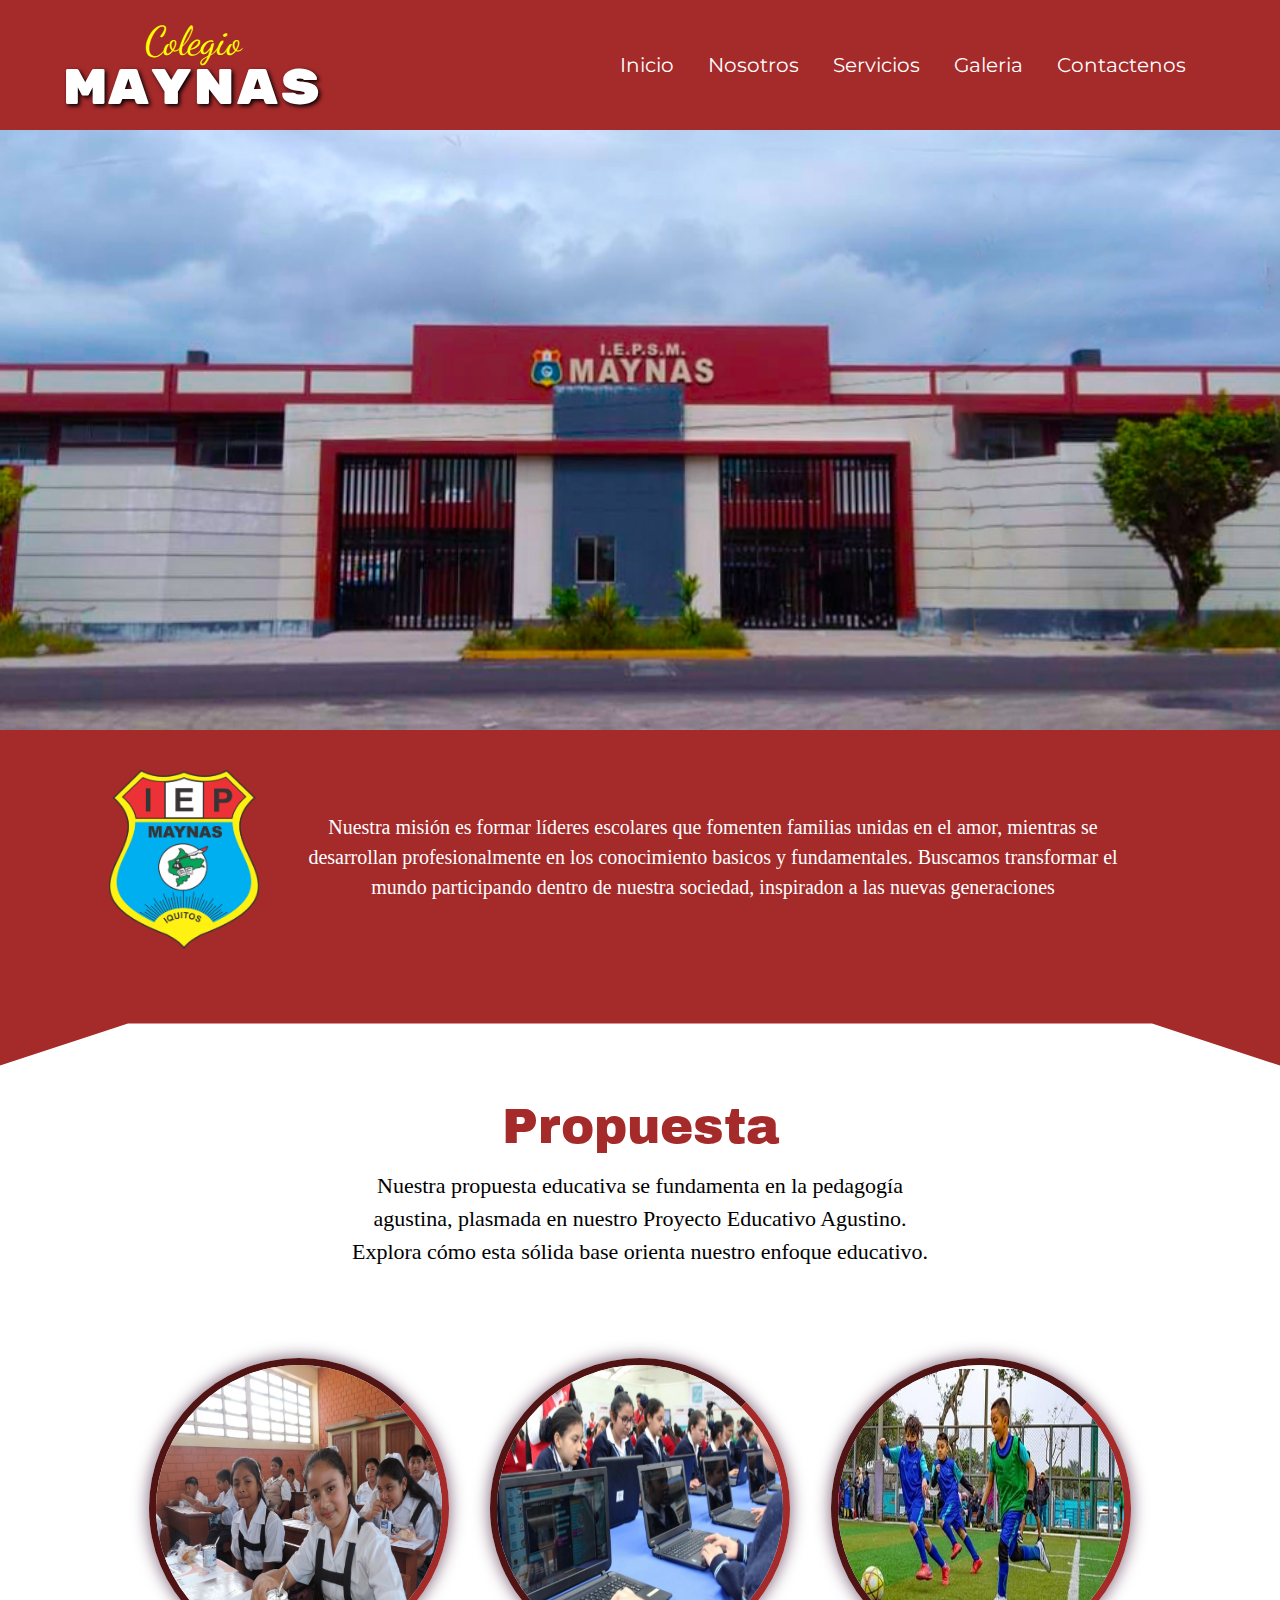
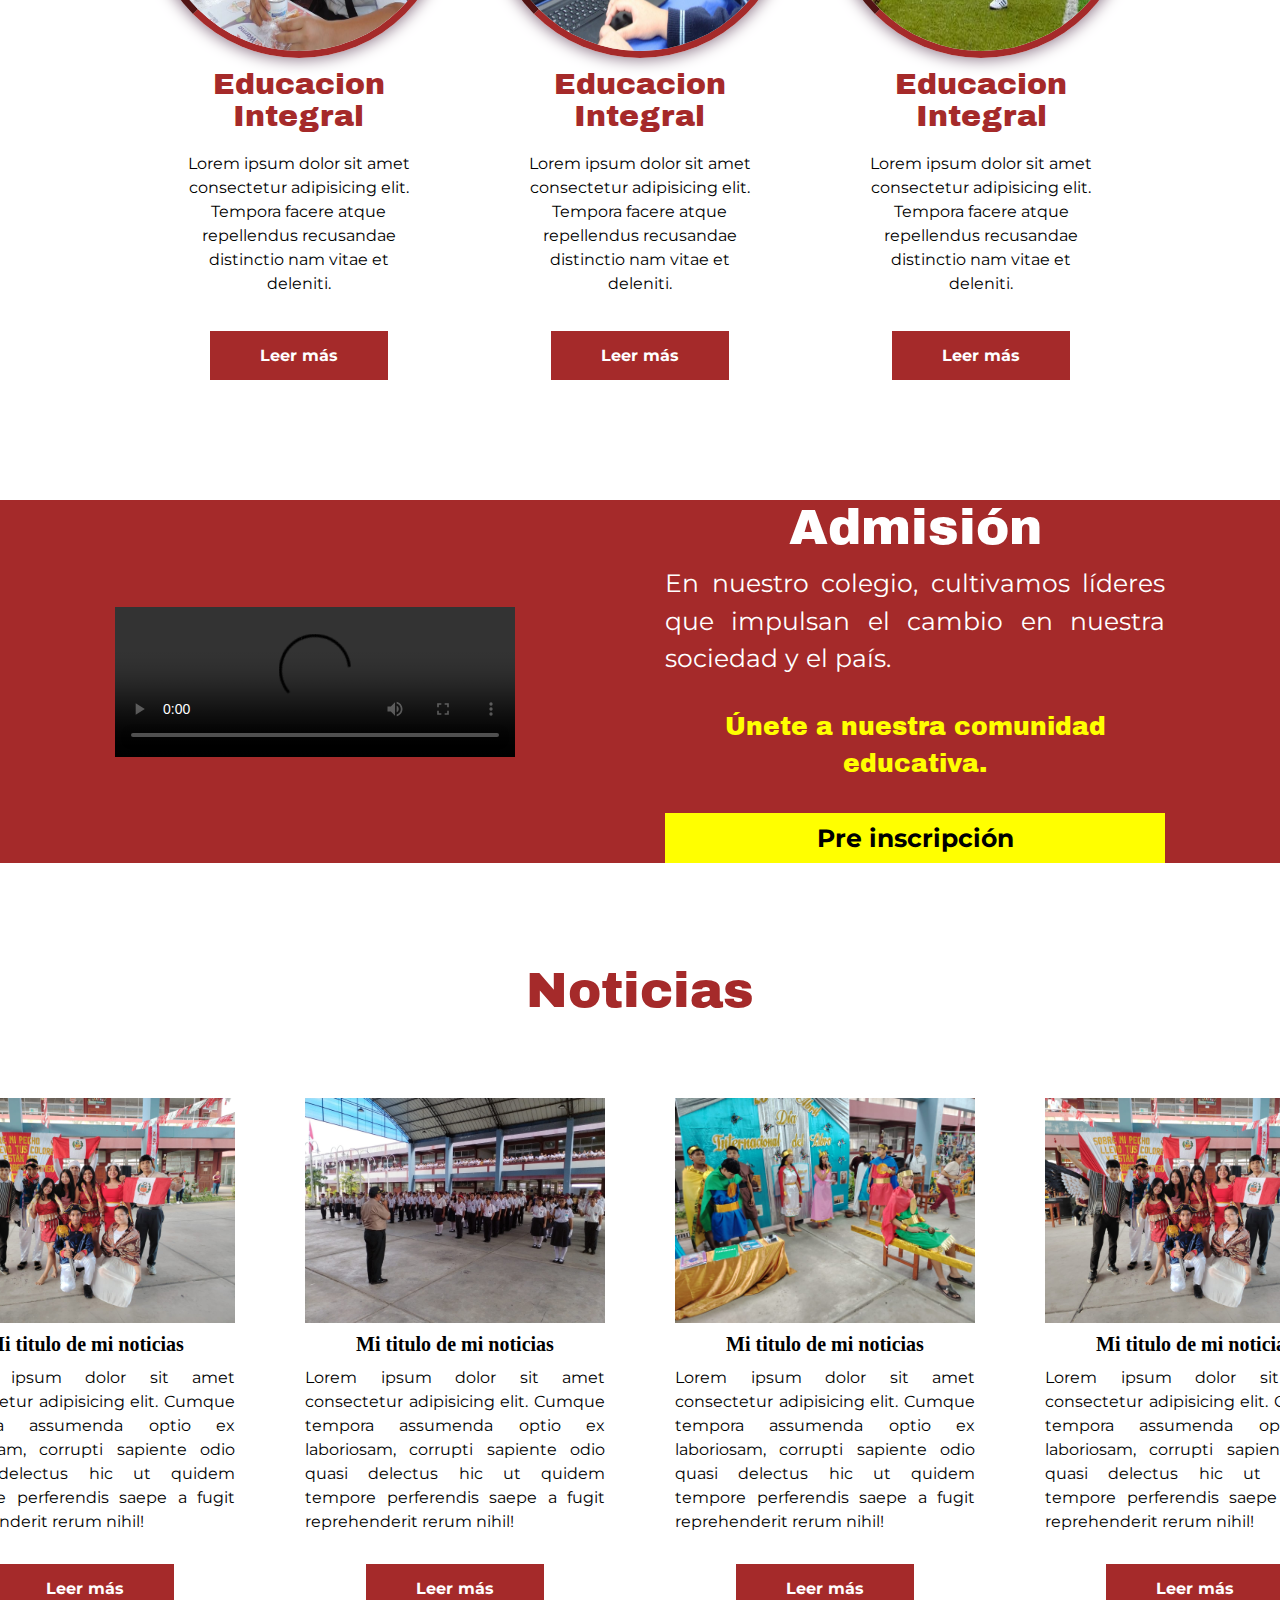
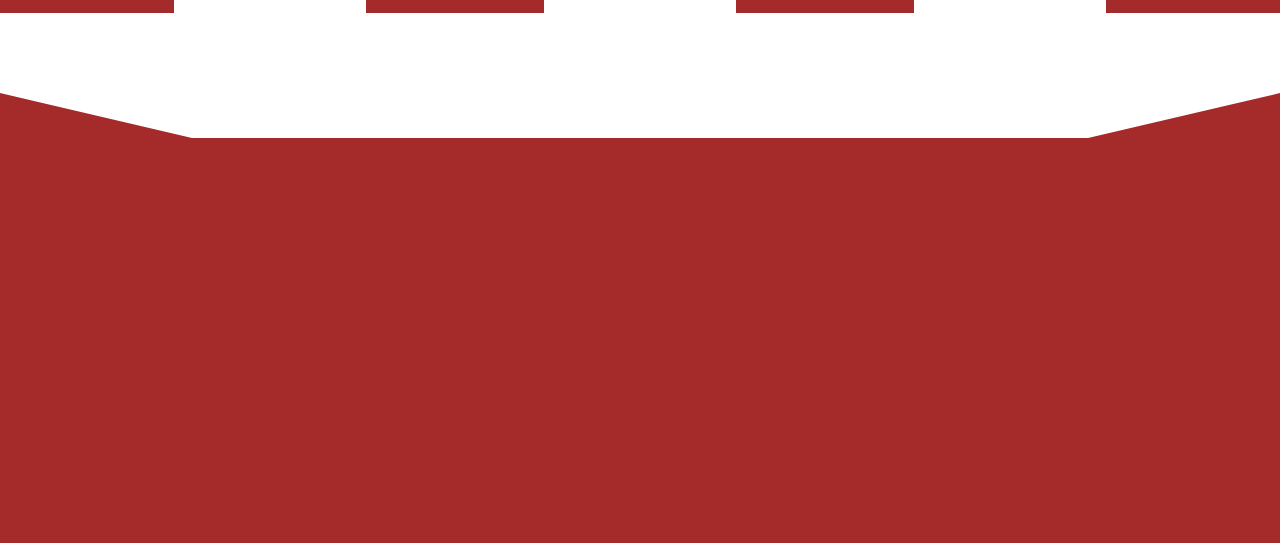
==== index.html @ 6755691e "Add files via upload" ====
<!DOCTYPE html>
<html lang="es">
<head>
    <meta charset="UTF-8">
    <meta name="viewport" content="width=device-width, initial-scale=1.0">

    <link rel="preconnect" href="https://fonts.googleapis.com">
    <link rel="preconnect" href="https://fonts.gstatic.com" crossorigin>
    <link href="https://fonts.googleapis.com/css2?family=Bungee+Tint&family=Dancing+Script:wght@400..700&family=Karla:ital,wght@0,200..800;1,200..800&family=Rubik+Mono+One&display=swap" rel="stylesheet">


    <link rel="preconnect" href="https://fonts.googleapis.com">
    <link rel="preconnect" href="https://fonts.gstatic.com" crossorigin>
    <link href="https://fonts.googleapis.com/css2?family=Archivo+Black&family=Bungee&family=Montserrat:ital,wght@0,100..900;1,100..900&display=swap" rel="stylesheet">

    <link rel="stylesheet" href="css/estilo.css">
    <title>IE MAYNAS</title>
</head>
<body>
    <header class="hero">
      
        <nav class="nav">
            <div class="nav_container container">
                <div class="logo">
                    <h2 class="colegio">Colegio</h2>
                    <h3 class="maynas">MAYNAS</h3>
                </div>
                <div class="nav_link">
                    <a href="#" class="nav_link_menu">Inicio</a>
                    <a href="#" class="nav_link_menu">Nosotros</a>
                    <a href="#" class="nav_link_menu">Servicios</a>
                    <a href="#" class="nav_link_menu">Galeria</a>
                    <a href="#" class="nav_link_menu">Contactenos</a>
                </div>
                <figure class="nav_hamburger">
                    <img src="imagen/icon-hamburger.svg" class="nav_icon">
                </figure>
            </div>
        </nav>

        <div class="banner">
            <div class="banner_img"></div>
        </div>
      
        <div class="somos">
            <img src="imagen/INSIGNEA.png" width="50px" class="somos_insignea">
            <p class="somos_parrafo">Nuestra misión es formar líderes escolares que fomenten familias unidas en el amor, mientras se desarrollan profesionalmente en los conocimiento basicos y fundamentales. Buscamos transformar el mundo participando dentro de nuestra sociedad, inspiradon a las nuevas generaciones</p>
        </div>
        
    </header>


    <main class="main">
        <section class="propuesta">

              <h1 class="propuesta_titulo">Propuesta</h1> 
              <p class="propuesta_parrafo">Nuestra propuesta educativa se fundamenta en la pedagogía agustina, plasmada en nuestro Proyecto Educativo Agustino. Explora cómo esta sólida base orienta nuestro enfoque educativo.</p>
            
        </section>

        <section class="propuestas_lista">
            <div class="n_propuesta">
                <img src="imagen/foto02.jpg" alt="" class="n_propuesta_img">
                <h2 class="n_propuesta_titulo">Educacion Integral</h2>
                <p class="n_propuesta_parrafo">Lorem ipsum dolor sit amet consectetur adipisicing elit. Tempora facere atque repellendus recusandae distinctio nam vitae et deleniti.</p>
                <a href="#" class="n_propuesta_link">Leer más</a>
            </div>

            <div class="n_propuesta">
                <img src="imagen/foto03.jpg" alt="" class="n_propuesta_img">
                <h3 class="n_propuesta_titulo">Educacion Integral</h3>
                <p class="n_propuesta_parrafo">Lorem ipsum dolor sit amet consectetur adipisicing elit. Tempora facere atque repellendus recusandae distinctio nam vitae et deleniti.</p>
                <a href="#" class="n_propuesta_link">Leer más</a>
            </div>

            <div class="n_propuesta">
                <img src="imagen/foto04.jpg" alt="" class="n_propuesta_img">
                <h3 class="n_propuesta_titulo">Educacion Integral</h3>
                <p class="n_propuesta_parrafo">Lorem ipsum dolor sit amet consectetur adipisicing elit. Tempora facere atque repellendus recusandae distinctio nam vitae et deleniti.</p>
                <a href="#" class="n_propuesta_link">Leer más</a>
            </div>
        </section>
<!----------------------- apartado ADMISION ------------------------>

        <section class="admision">
            <video src="video/MATRICULA2025.mp4" width="375x" autoplay loop controls class="video_anuncio"></video>

            <div class="cont_anuncio">
                <h1 class="anuncio_titulo">Admisión</h1>
                <p class="anuncio_parrafo">
                    En nuestro colegio, cultivamos líderes que impulsan el cambio en nuestra sociedad y el país.
                </p>
                <p class="lema_anuncio">Únete a nuestra comunidad educativa.</p>
                <a href="#" class="anuncio_link">Pre inscripción</a>
                
            </div>
        </section>




<!----------------------- apartado noticias ------------------------>
<h1 class="noticia_maynas">Noticias</h1>
        <section class="cont_noticias">
            
            <div class="noticias">
                
                <img src="admin/noticias/FOTO1.jpg" width="300px"  alt="" class="noticia_img">
                <div class="noticia_titulo">Mi titulo de mi noticias</div>
                <p class="noticia_parrafo">
                    Lorem ipsum dolor sit amet consectetur adipisicing elit. Cumque tempora assumenda optio ex laboriosam, corrupti sapiente odio quasi delectus hic ut quidem tempore perferendis saepe a fugit reprehenderit rerum nihil!
                </p>
                <a href="#" class="noticia_link">Leer más</a>
            </div>
        
            <div class="noticias">
                
                <img src="admin/noticias/FOTO2.jpg" width="300px"  alt="" class="noticia_img">
                <div class="noticia_titulo">Mi titulo de mi noticias</div>
                <p class="noticia_parrafo">
                    Lorem ipsum dolor sit amet consectetur adipisicing elit. Cumque tempora assumenda optio ex laboriosam, corrupti sapiente odio quasi delectus hic ut quidem tempore perferendis saepe a fugit reprehenderit rerum nihil!
                </p>
                <a href="#" class="noticia_link">Leer más</a>
            </div>
          
            <div class="noticias">
                
                <img src="admin/noticias/FOTO5.jpg" width="300px"  alt="" class="noticia_img">
                <div class="noticia_titulo">Mi titulo de mi noticias</div>
                <p class="noticia_parrafo">
                    Lorem ipsum dolor sit amet consectetur adipisicing elit. Cumque tempora assumenda optio ex laboriosam, corrupti sapiente odio quasi delectus hic ut quidem tempore perferendis saepe a fugit reprehenderit rerum nihil!
                </p>
                <a href="#" class="noticia_link">Leer más</a>
            </div>
            
            <div class="noticias">
                
                <img src="admin/noticias/FOTO1.jpg" width="300px"  alt="" class="noticia_img">
                <div class="noticia_titulo">Mi titulo de mi noticias</div>
                <p class="noticia_parrafo">
                    Lorem ipsum dolor sit amet consectetur adipisicing elit. Cumque tempora assumenda optio ex laboriosam, corrupti sapiente odio quasi delectus hic ut quidem tempore perferendis saepe a fugit reprehenderit rerum nihil!
                </p>
                <a href="#" class="noticia_link">Leer más</a>
            </div>
            
            
           
        </section>
    </main>
    





    <footer class="footer">

    </footer>
    
</body>
</html>
---- css/estilo.css ----
:root{
    --padding-container:80px 0;
}

*{
    margin:0;
    box-sizing: border-box;
}

p{
    font-family: "Montserrat", serif;
    font-optical-sizing: auto;
    line-height: 1.5em;
    /*font-weight:;
    font-style: normal;*/
}

h1 ,h2 ,h3{
    font-family: "Archivo Black", serif;
    font-weight: 400;
    font-style: normal;
}

a{
    font-family: "Montserrat", serif;
    font-optical-sizing: auto;;
}

 .hero{
    
    --padding-container:0;
 }

 .nav{
    background-color: brown;
    background-image: url(../imagen/fondoLineasmovil.svg);
 }

.container{
    max-width: 1200px;
    width: 90%;
    overflow: hidden;

    margin:0 auto;
    padding:--var(--padding-container);
}

.nav_container{
    height: 80px;
    display: flex;
    
    justify-content:space-between;
    align-items:center;
}

.nav_link{
    display: none;
}

.nav_icon{
    display:block;
}

.maynas{
        font-family: "Rubik Mono One", serif;
        font-weight: 400;
        font-style: normal;
        color:#ffff;
        font-size: 30px;

        padding-top: 10px;
        filter:drop-shadow(2px 2px 2px black)
}
    
.logo{

    display: flex;
    flex-direction:column;
    line-height:1.7em;

    justify-content: center;
    align-items: center;
}

.colegio {
    font-family: "Dancing Script", serif;
    font-optical-sizing: auto;
    font-weight: 400;
    font-style: normal;
    font-size:35px;
    color:yellow;
  }
  

.banner_img{
    /*background-color: brown;*/
    height: 600px;
    background-image: url(../imagen/IEMAYNAS.jpg);
    background-size: cover;
    background-position: center;
}



.somos{

    clip-path: polygon(20% 0%,80% 0%,100% 0%,100% 80%,90% 70%,10% 70%,0% 80%,0% 0%);
    background-image: url(../imagen/fondoLineasmovil.svg);
    padding-top: 40px;
    margin-bottom:-150px;
    display: flex;
    flex-direction: column;
    gap:1em;

    justify-content: center;
    align-items: center;
    background-color: brown;
    
    width: 100%;

    line-height: 1.5em;
    padding-bottom: 200px;
}



.somos_insignea{
    width:100px;
}

.somos_parrafo{
    font-size: 18px;
    color: #ffff;
    text-align:center;
    padding:0px 30px 40px 30px;
    font-family: verdana;
    margin-bottom: 0;
    
}

/**********************PROPUESTA***************************/

.propuesta{
    
    display: flex;
    flex-direction: column;
    gap:15px;
    justify-content: center;
    align-items: center;

}

.propuesta_titulo{
    text-align: center;
    font-size: 35px;
    color: brown;
}

.propuesta_parrafo{
    font-size: 18px;
    color: black;
    text-align:center;
    padding:0px 30px 40px 30px;
    font-family: verdana;

}
 /*********************CONTENIDO PROPUESTA*************************/

 .n_propuesta{
    display: flex;
    flex-direction: column;
    gap: 5px;
    justify-content: center;
    align-items: center;
    padding-bottom: 70px;
 }
 .n_propuesta_img{

    border-radius: 50%;
    width: 300px;
    height: 300px;
    border: 7px inset brown;
    box-shadow: 0px 0px 15px 2px #917B8D;
    border-style: inset;
 }

 .n_propuesta_titulo{

    
    font-size: 30px;
    color: brown;
    padding: 5px 50px 5px 50px;
    text-align:center;
 }

 .n_propuesta_parrafo{
   
    font-size: 16px;
    color:black;
    padding: 10px 50px 30px 50px;
    text-align:center;
 }

 .n_propuesta_link{

    padding: 15px 50px 15px 50px;
    background: brown;
   
    font-weight: bold;
    color: #ffff;
    font-size: 16px;
    text-align: center;
    text-decoration:none;

 }

 /*****************************ADMISION********************************/
 .admision{
    display: flex;
    flex-direction: column;
    gap: 10px;
    justify-content: center;
    align-items: center;
   

    background-color: brown;
    padding: 0px 0px 30px 0px;
 }

.video_anuncio{
    padding-bottom: 30px;
    
}

.cont_anuncio{
    text-align: justify;
    width: 300px;
    
}

 .anuncio_titulo{
    text-align: center;
    color: #ffff;
  
    font-size:30px;
    padding-bottom: 10px;
 }

 .anuncio_parrafo{
    color:#ffff;
    font-size: 18px;
    
 }

 .lema_anuncio{

    color: yellow;
    font-family:"Archivo Black", serif;
    padding: 30px 0px 30px 0px;
    text-align: center;

 }

 .anuncio_link{

    padding: 10px 30px 10px 30px;
    background:yellow;
   
    font-weight: bold;
    color:black;
    font-size: 16px;
    text-align: center;
    display: block;
    text-decoration:none;
    width: 300px;

 }
 /*****************************NOTICIAS********************************/
 .noticia_maynas{
    padding-top: 50px;
    text-align: center;
    color: brown;
    font-size:35px; 
}

 .cont_noticias{
    padding-top: 50px;
}
.noticias{
    display: flex;
    flex-direction: column;
    gap: 10px;
    justify-content:center;
    align-items: center;
    padding:0px 30px 80px 30px;
    text-align: justify;
   
}



.noticia_titulo{
    font-family:verdana;
    font-size: 20px;
    color: black;
    font-weight: bold;
}

.noticia_parrafo{
   
    font-size: 16px;
    color: black;
    width: 300px;
    
}

.noticia_link{
    margin-top: 20px;
    padding: 15px 50px 15px 50px;
   
    background: brown;
    
    font-weight: bold;
    color: #ffff;
    font-size: 16px;
    text-align: center;
    text-decoration:none;

 }
 /*********************************************************************/

 .footer{
    /*clip-path: polygon(20% 0%,80% 0%,100% 0%,100% 80%,86% 70%,16% 70%,0% 80%,0% 0%);
    clip-path: polygon(15% 20%,85% 20%,100% 0%,100% 100%,100% 100%,18% 100%,0% 100%,0% 0%);*/
    clip-path: polygon(15% 10%,85% 10%,100% 0%,100% 100%,100% 100%,100% 100%,0% 100%,0% 0%);

    background-image: url(../imagen/fondoLineasmovil.svg);

    background-color: brown;
    width: 100%;
    height:450px;
 }












 /*********************************** WEB RESPONSY ***********************************/

 @media(min-width:800px){

    .nav_container{
        height: 130px;
        
        
    }
    .maynas{
        font-size: 50px;
        padding-top: 20px;
    }

    .colegio {
        
        font-size:40px;
     
      }

        .logo{
            order:0;
        }
    
        .nav_link{
            display:inline-block;
            padding: 15px; 
            order:2;
        }
        

        .nav_hamburger{
            order:1;
        }

        .nav_link_menu{
            text-decoration: none;
            color:#ffff;
            font-size: 20px;
            padding: 10px 15px 10px 15px;     
        }
        
        .nav_icon{
            display:none;  
        }
    
    /****************** SOMOS ************************/
    .somos{

       

        display: flex;
        flex-direction:row;
        gap:1em;

        padding-top: 40px;
        margin-bottom:-150px;

        justify-content: center;
        align-items: center;
        background-color: brown;
        
        width: 100%;
    
        line-height: 1.5em;
        padding-bottom: 200px;
    }

    
    .somos_insignea{
        width:150px;
    }

    .somos_parrafo{
        width:70%;
        font-size: 20px;
        color: #ffff;
        text-align:center;
        padding:35px 50px 40px 30px;
       
        margin-bottom: 0;
        
    }
    /*********************************************************/

    /**********************PROPUESTA***************************/

    /*.propuesta{    
        display: flex;
        flex-direction: column;
        gap:15px;
        justify-content: center;
        align-items: center;
    }*/

    .propuesta_titulo{
        margin-top: 100px;
        /*text-align: center;*/
        font-size: 50px;
        /*color: brown;*/
    }

    .propuesta_parrafo{
        width: 50%;
        font-size: 22px;
        /*color: black;
        text-align:center;
        padding:0px 30px 40px 30px;*/
    }

    /*********************CONTENIDO PROPUESTA*************************/
    .propuestas_lista{
        padding-top: 50px;
        margin: auto;
        width: 80%;
        display: flex;
        flex-direction: row;
        justify-content: center;
        align-items: center;
    }
    
    /*****************************ADMISION********************************/
    .admision{
        flex-direction:row;
        gap: 150px;
        padding:0px;
        margin: 0;
       margin-top: 50px;
    }

    .video_anuncio{
        padding-bottom:0px;
        width:400px;  
    }

    .cont_anuncio{
        width: 500px; 
    }

    .anuncio_titulo{
        font-size:50px; 
    }

    .anuncio_parrafo{
        font-size: 25px;  
    }

    .lema_anuncio{   
        font-size: 25px;  
    }

    .anuncio_link{
        padding: 10px 30px 10px 30px;
        font-size: 25px;
        width: 500px;
    }
   
 /*****************************NOTICIAS********************************/
    .cont_noticias{
        padding-top: 30px;
    }
    .cont_noticias{
        display: flex;
        flex-direction:row;
        gap: 10px;
        justify-content:center;
        align-items: center;
        /*padding:0px 30px 80px 30px;
        text-align: justify;*/
    
    }

    .noticia_maynas{

        padding: 100px 0px 50px 0px;
        font-size: 50px;
        
    }

    

 }
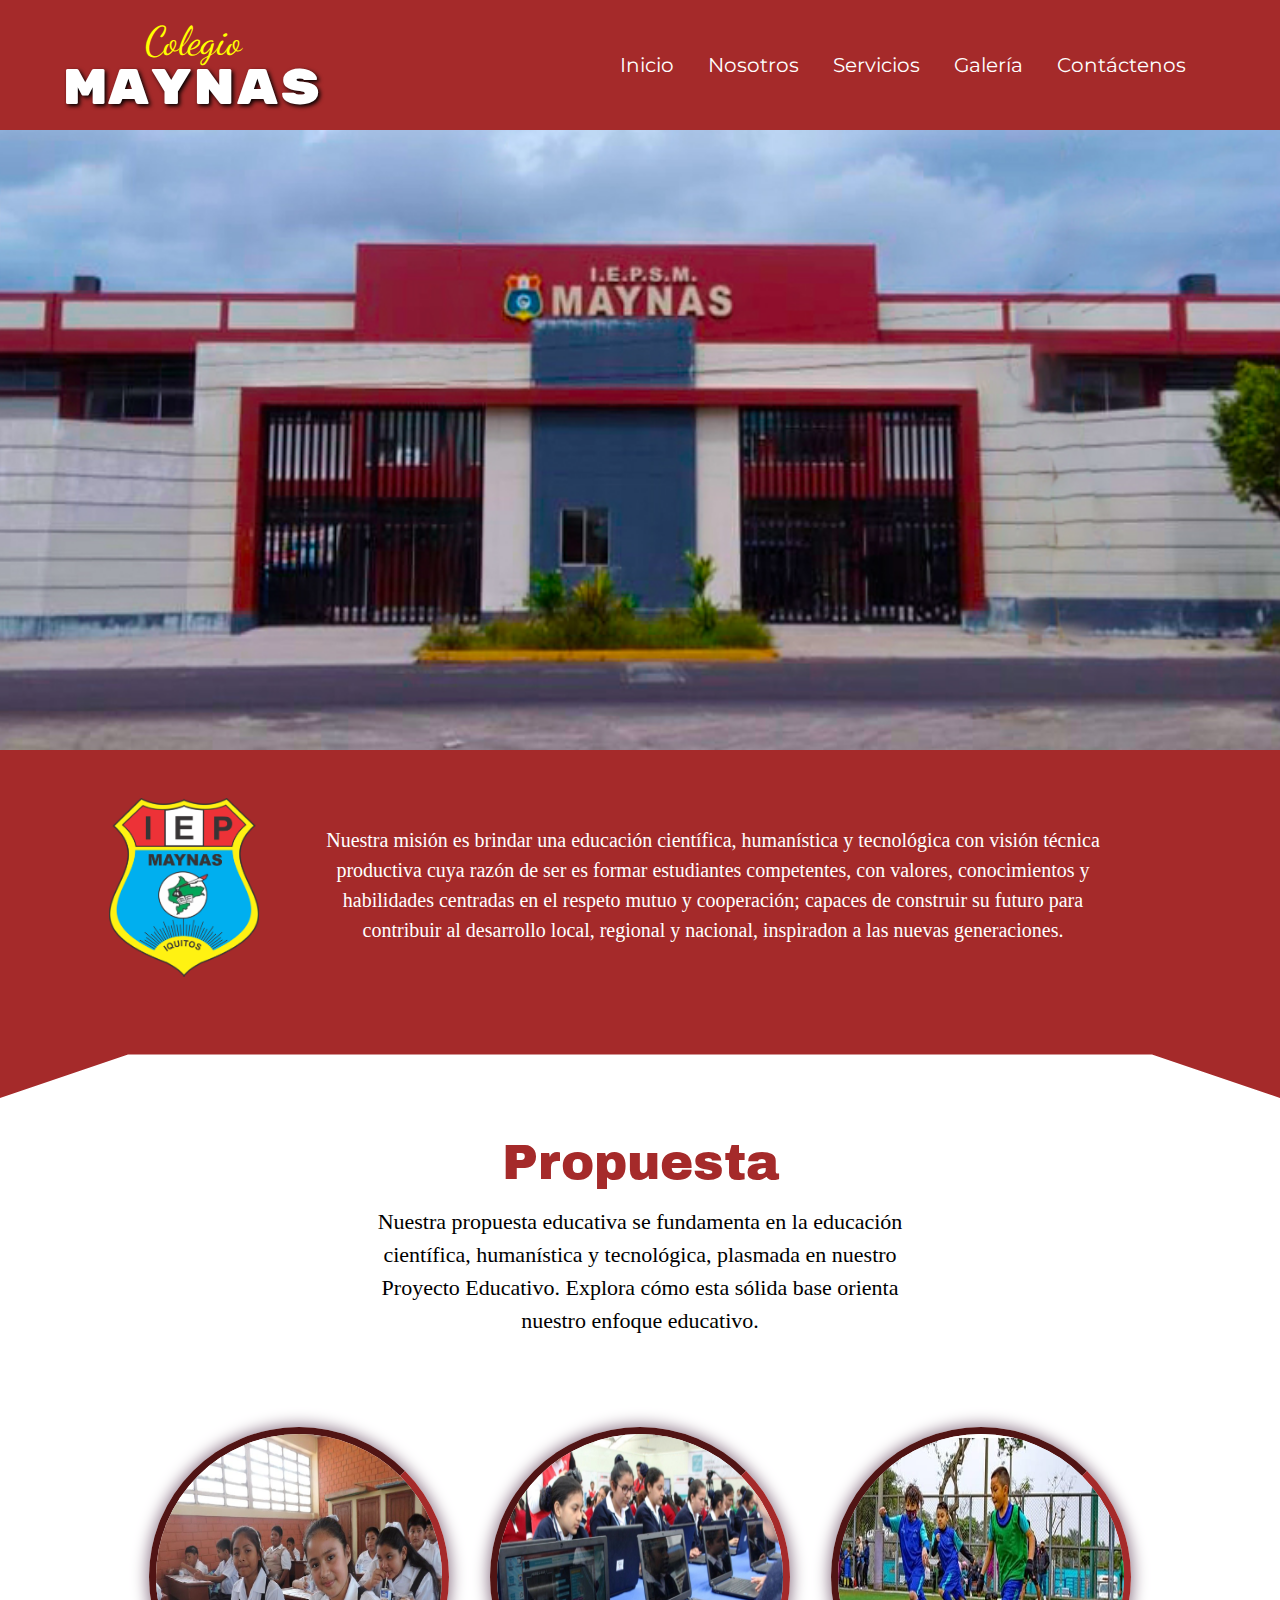
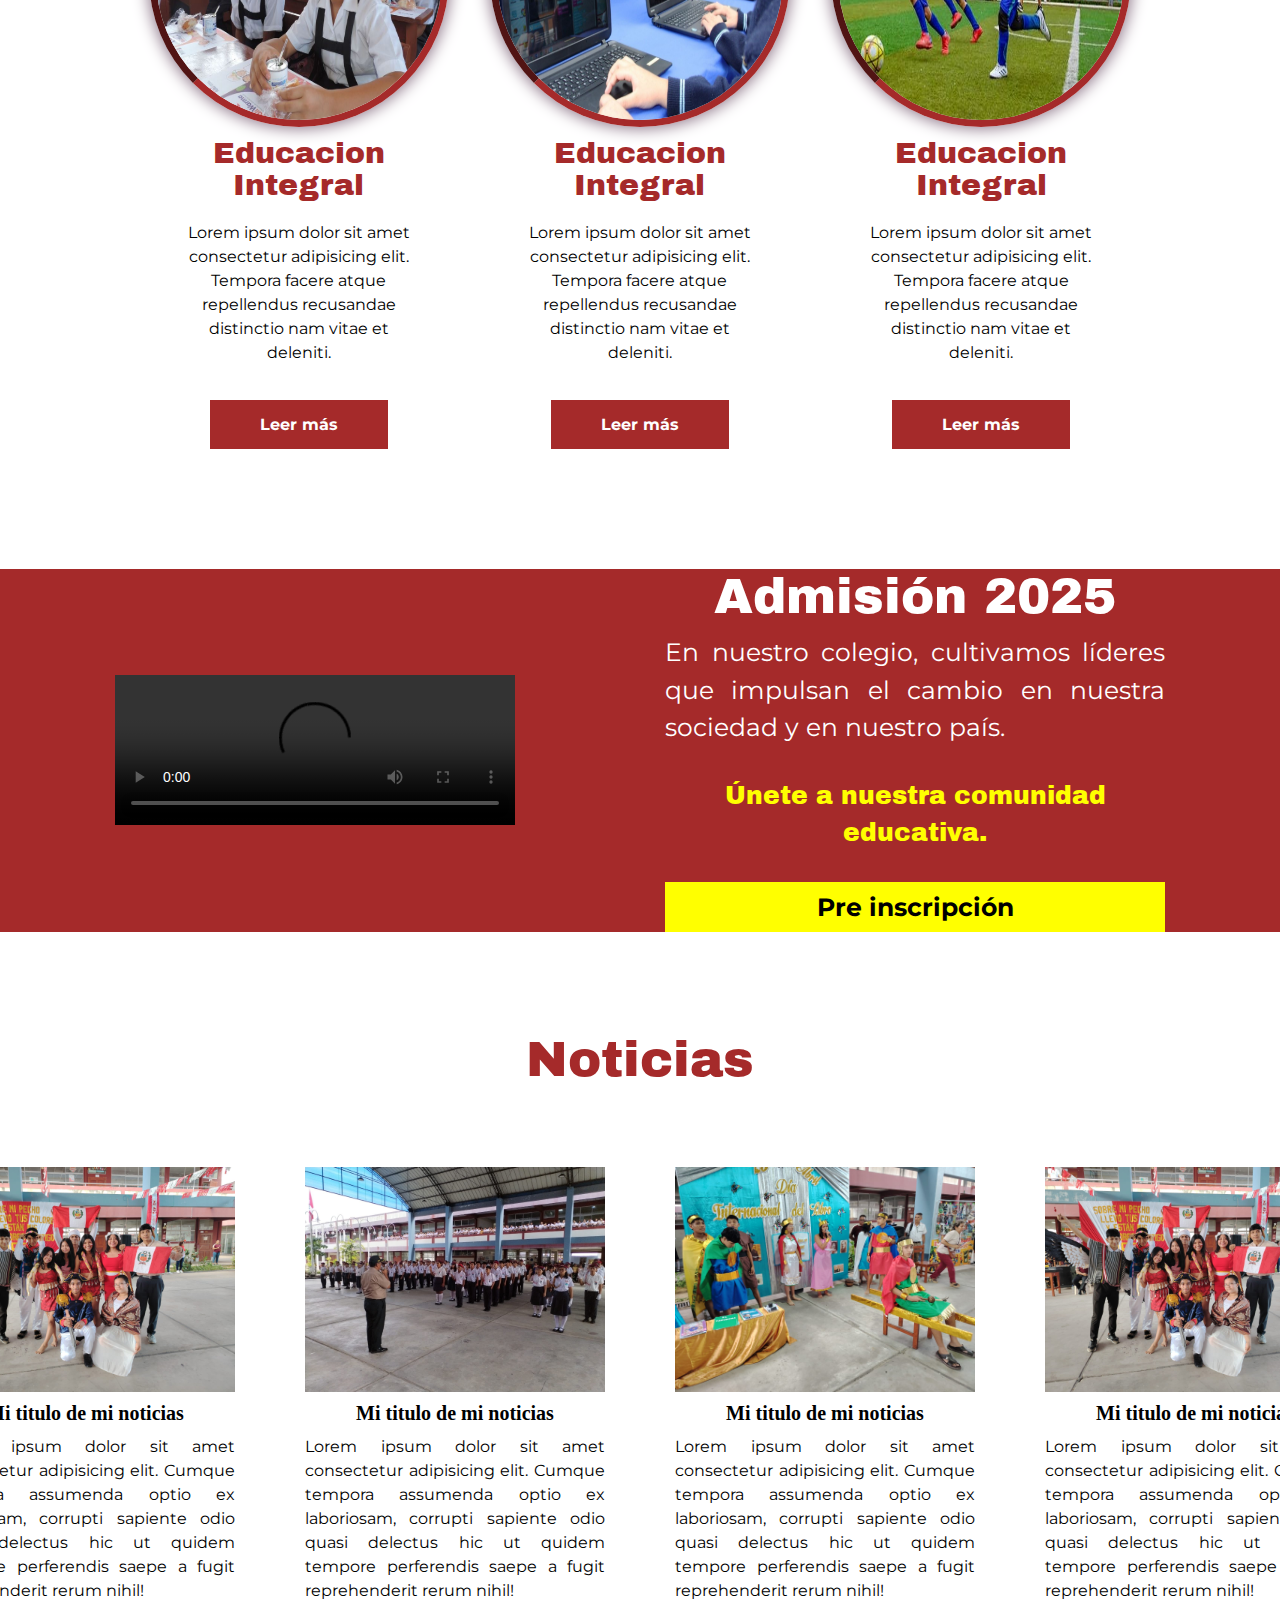
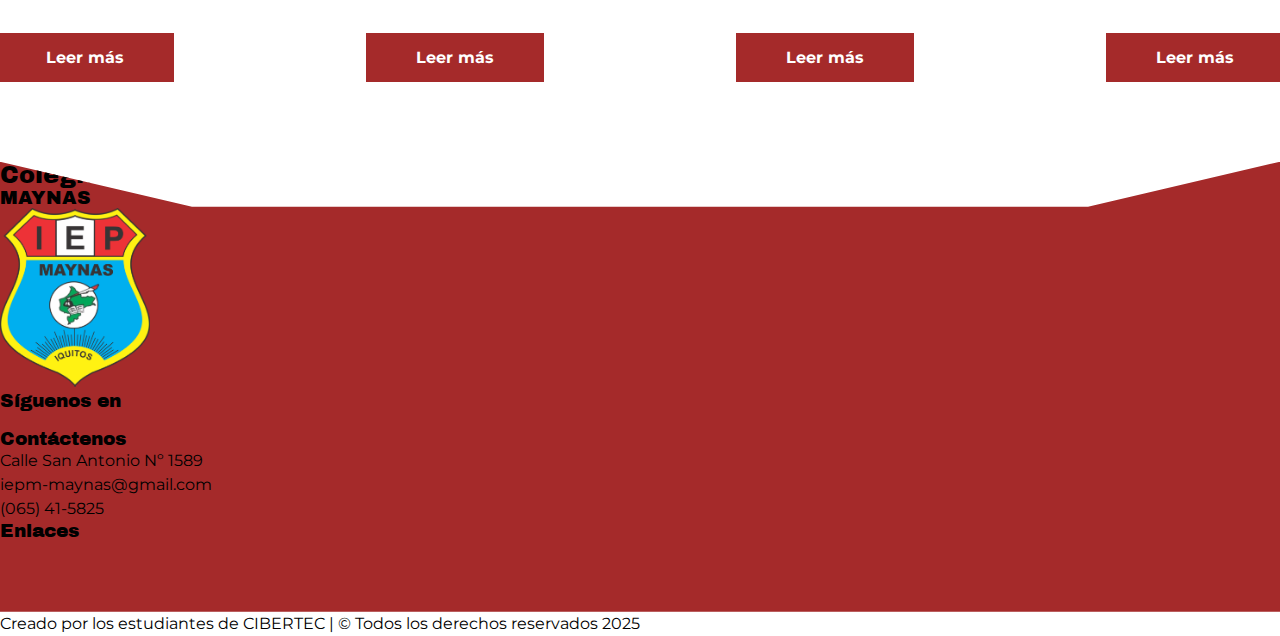
==== commit 26602c3a: "Add files via upload" ====
--- a/index.html
+++ b/index.html
@@ -14,7 +14,7 @@
     <link href="https://fonts.googleapis.com/css2?family=Archivo+Black&family=Bungee&family=Montserrat:ital,wght@0,100..900;1,100..900&display=swap" rel="stylesheet">
 
     <link rel="stylesheet" href="css/estilo.css">
-    <title>IE MAYNAS</title>
+    <title>IEPM MAYNAS</title>
 </head>
 <body>
     <header class="hero">
@@ -29,8 +29,8 @@
                     <a href="#" class="nav_link_menu">Inicio</a>
                     <a href="#" class="nav_link_menu">Nosotros</a>
                     <a href="#" class="nav_link_menu">Servicios</a>
-                    <a href="#" class="nav_link_menu">Galeria</a>
-                    <a href="#" class="nav_link_menu">Contactenos</a>
+                    <a href="#" class="nav_link_menu">Galería</a>
+                    <a href="#" class="nav_link_menu">Contáctenos</a>
                 </div>
                 <figure class="nav_hamburger">
                     <img src="imagen/icon-hamburger.svg" class="nav_icon">
@@ -44,7 +44,8 @@
       
         <div class="somos">
             <img src="imagen/INSIGNEA.png" width="50px" class="somos_insignea">
-            <p class="somos_parrafo">Nuestra misión es formar líderes escolares que fomenten familias unidas en el amor, mientras se desarrollan profesionalmente en los conocimiento basicos y fundamentales. Buscamos transformar el mundo participando dentro de nuestra sociedad, inspiradon a las nuevas generaciones</p>
+            <p class="somos_parrafo">Nuestra misión es brindar una educación científica, humanística y tecnológica  con visión técnica productiva cuya razón de ser es formar estudiantes competentes, con valores,   conocimientos y habilidades centradas en el respeto mutuo y cooperación; capaces de construir su futuro para contribuir al desarrollo local, regional y nacional, inspiradon a las nuevas generaciones.
+            </p>
         </div>
         
     </header>
@@ -54,7 +55,7 @@
         <section class="propuesta">
 
               <h1 class="propuesta_titulo">Propuesta</h1> 
-              <p class="propuesta_parrafo">Nuestra propuesta educativa se fundamenta en la pedagogía agustina, plasmada en nuestro Proyecto Educativo Agustino. Explora cómo esta sólida base orienta nuestro enfoque educativo.</p>
+              <p class="propuesta_parrafo">Nuestra propuesta educativa se fundamenta en la educación científica, humanística y tecnológica, plasmada en nuestro Proyecto Educativo. Explora cómo esta sólida base orienta nuestro enfoque educativo.</p>
             
         </section>
 
@@ -83,12 +84,12 @@
 <!----------------------- apartado ADMISION ------------------------>
 
         <section class="admision">
-            <video src="video/MATRICULA2025.mp4" width="375x" autoplay loop controls class="video_anuncio"></video>
+            <video src="video/MATRICULA2025.mp4" width="375x" controls class="video_anuncio"></video>
 
             <div class="cont_anuncio">
-                <h1 class="anuncio_titulo">Admisión</h1>
+                <h1 class="anuncio_titulo">Admisión 2025</h1>
                 <p class="anuncio_parrafo">
-                    En nuestro colegio, cultivamos líderes que impulsan el cambio en nuestra sociedad y el país.
+                    En nuestro colegio, cultivamos líderes que impulsan el cambio en nuestra sociedad y en nuestro país.
                 </p>
                 <p class="lema_anuncio">Únete a nuestra comunidad educativa.</p>
                 <a href="#" class="anuncio_link">Pre inscripción</a>
@@ -154,8 +155,49 @@
 
 
     <footer class="footer">
-
+        <div class="footer_logo">
+            
+            <div class="footer_logo_titulo">
+                <h2 class="f_colegio">Colegio</h2>
+                <h3 class="f_maynas">MAYNAS</h3>
+            </div>
+            <img src="imagen/INSIGNEA.png" width="150px" alt="" class="footer_insignea">
+        </div>
+        
+        <div class="redes_sociales">
+            <h3 class="footer_titulo_rd">Síguenos en</h3>
+            <div class="footer_iconos_rd">
+                <img src="imagen/facebook.png" width="50px" alt="" class="footer_rd">
+                <img src="imagen/twitter.png"  width="50px" alt="" class="footer_rd">
+                <img src="imagen/youtube.png"  width="50px" alt="" class="footer_rd">
+                <img src="imagen/tik-tok.png"  width="50px" alt="" class="footer_rd">
+                <img src="imagen/x.png"        width="50px" alt="" class="footer_rd">
+            </div>  
+        </div>
+
+        <div class="footer_contactenos">
+            <h3 class="footer_titulo_contactenos">Contáctenos</h3>
+            <p class="footercontac footer_contactenos_direccion">Calle San Antonio Nº 1589</p>
+            <p class="footercontac footer_contactenos_email">iepm-maynas@gmail.com</p>
+            <p class="footercontac footer_contactenos_celular">(065) 41-5825</p>
+        </div>
+
+        <div class="footer_enlaces">
+            <h3 class="footer_titulo_enlaces">Enlaces</h3>
+            <div class="footer_img_enlaces">
+                <img src="imagen/minedu.jpg" alt="" class="footer_link_enlaces">
+                <img src="imagen/ugel_maynas.jpg" alt="" class="footer_link_enlaces">
+                <img src="imagen/peru_educa.jpg" alt="" class="footer_link_enlaces">
+                <img src="imagen/elperuano.jpg" alt="" class="footer_link_enlaces">
+            </div>
+            
+        </div>
+        
+
+      
     </footer>
-    
+    <p class="Copyright">
+        Creado por los estudiantes de CIBERTEC | © Todos los derechos reservados 2025
+    </p>
 </body>
 </html>--- a/css/estilo.css
+++ b/css/estilo.css
@@ -229,6 +229,7 @@
 
 .video_anuncio{
     padding-bottom: 30px;
+    width:390px;
     
 }
 
@@ -355,6 +356,20 @@
  /*********************************** WEB RESPONSY ***********************************/
 
  @media(min-width:800px){
+
+    .nav{
+        position:fixed;
+        width: 100%;
+        z-index:1;
+    }
+
+    .banner_img{
+        /*background-color: brown;*/
+        height: 750px;
+        background-image: url(../imagen/IEMAYNAS.jpg);
+        background-size: cover;
+        background-position: center;
+    }
 
     .nav_container{
         height: 130px;
@@ -533,4 +548,4 @@
 
     
 
- }+ }
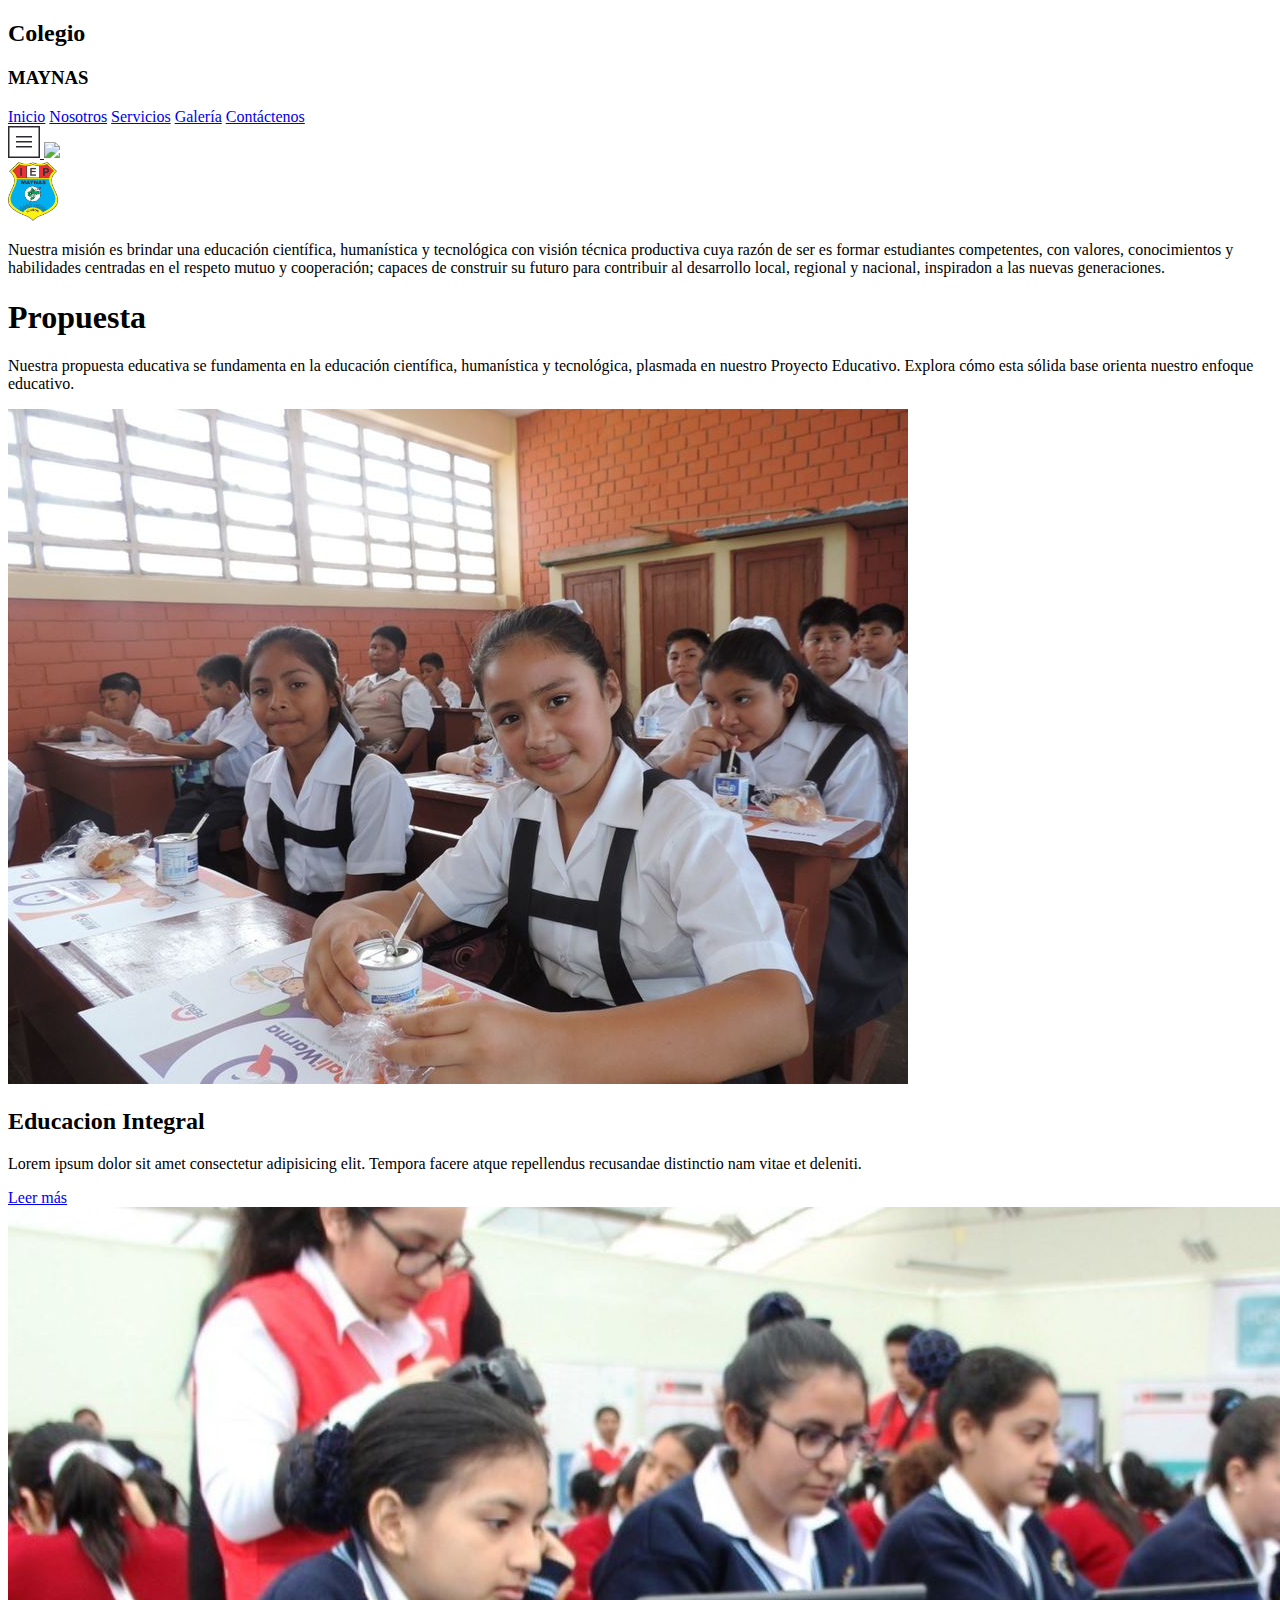
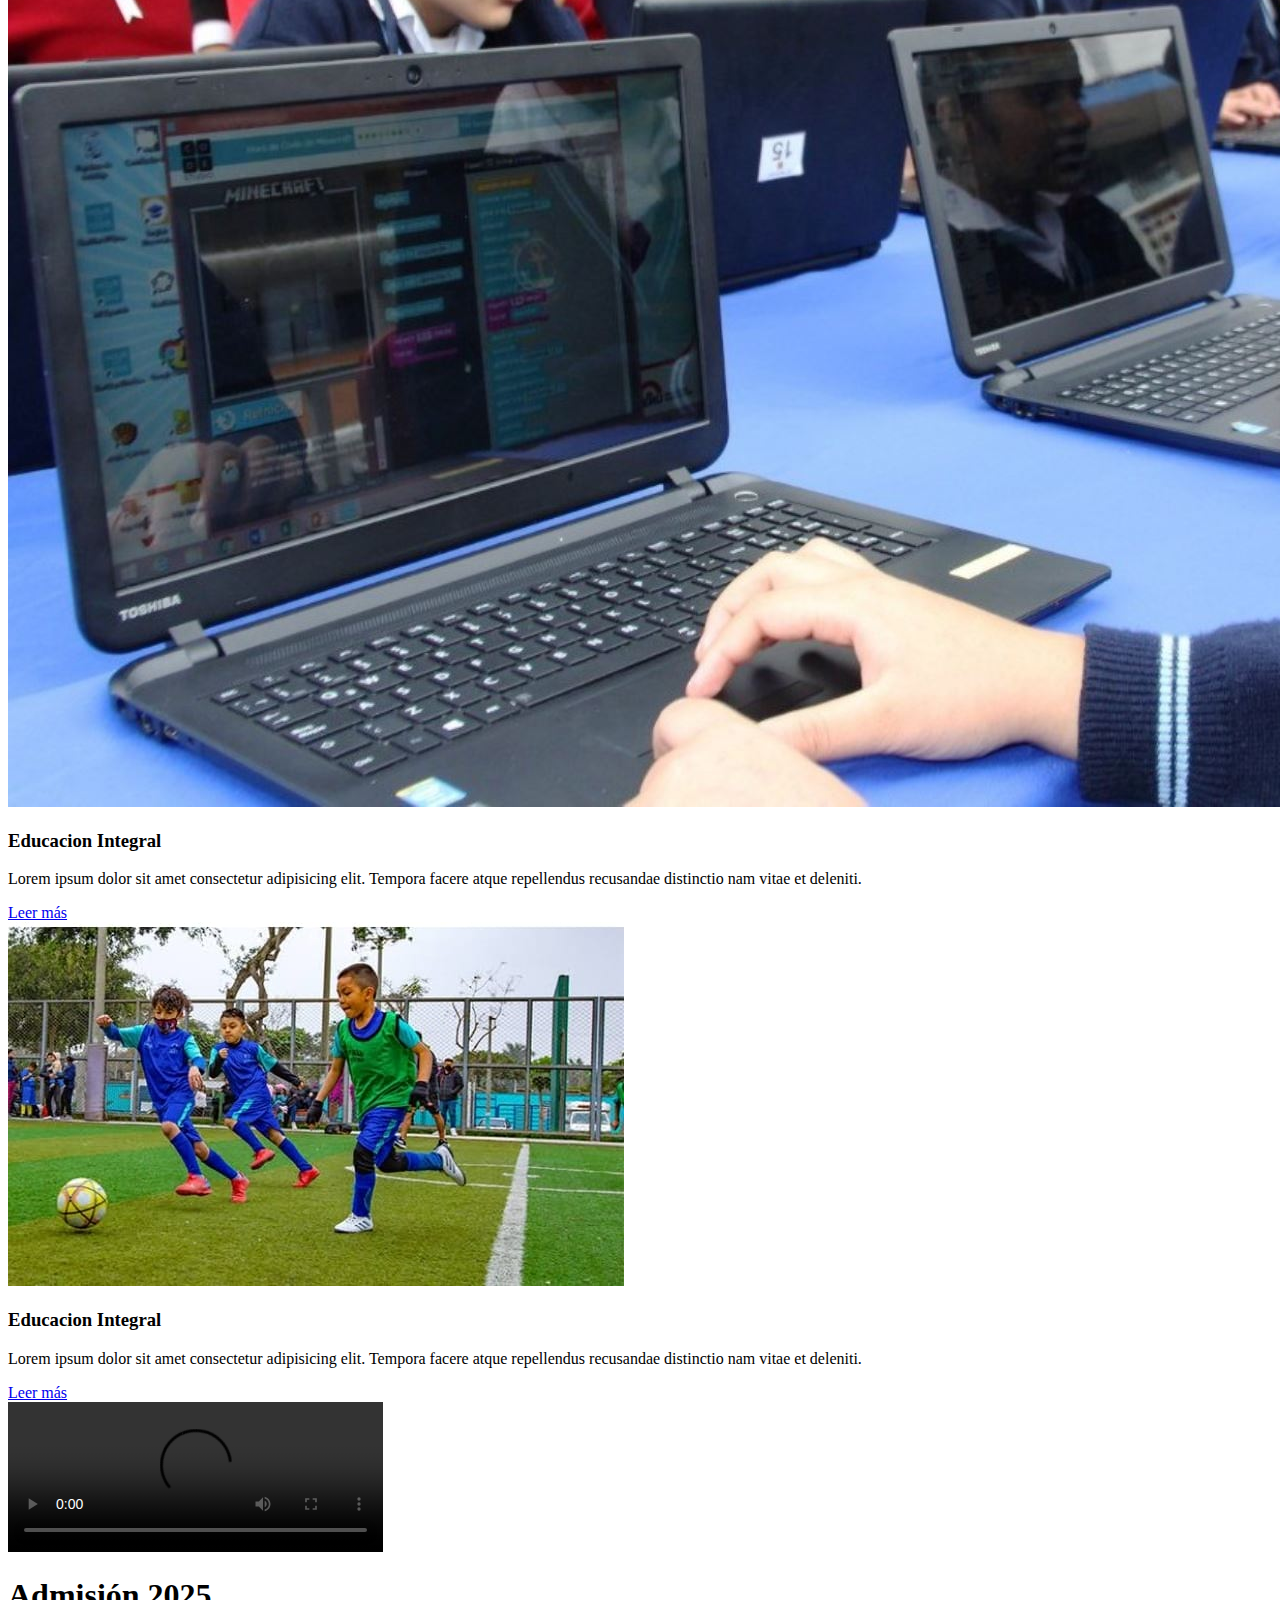
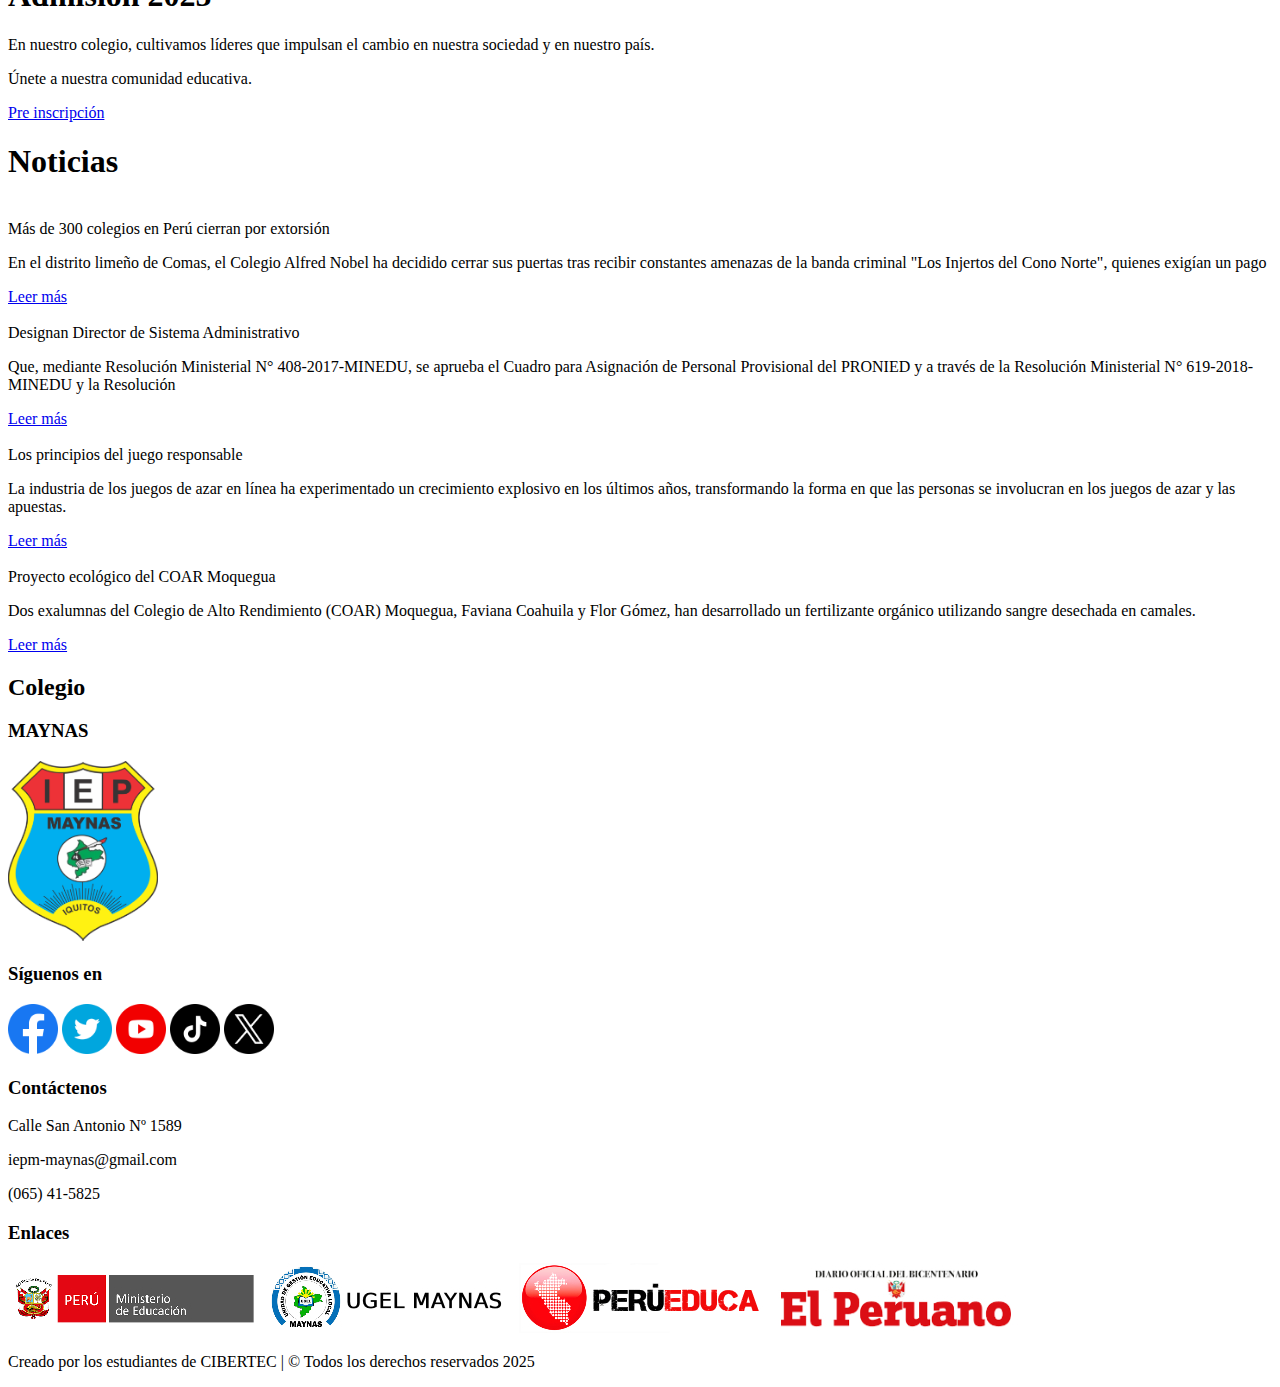
==== commit 78ef4ebd: "Add files via upload" ====
--- a/index.html
+++ b/index.html
@@ -13,28 +13,36 @@
     <link rel="preconnect" href="https://fonts.gstatic.com" crossorigin>
     <link href="https://fonts.googleapis.com/css2?family=Archivo+Black&family=Bungee&family=Montserrat:ital,wght@0,100..900;1,100..900&display=swap" rel="stylesheet">
 
-    <link rel="stylesheet" href="css/estilo.css">
+    <link rel="stylesheet" href="css/movil.css">
+  
+
+
     <title>IEPM MAYNAS</title>
 </head>
 <body>
     <header class="hero">
-      
         <nav class="nav">
             <div class="nav_container container">
                 <div class="logo">
                     <h2 class="colegio">Colegio</h2>
                     <h3 class="maynas">MAYNAS</h3>
                 </div>
-                <div class="nav_link">
-                    <a href="#" class="nav_link_menu">Inicio</a>
-                    <a href="#" class="nav_link_menu">Nosotros</a>
-                    <a href="#" class="nav_link_menu">Servicios</a>
-                    <a href="#" class="nav_link_menu">Galería</a>
-                    <a href="#" class="nav_link_menu">Contáctenos</a>
+
+                <div class="nav_link" id="open">
+                    <a href="index.html" class="nav_link_menu">Inicio</a>
+                    <a href="nosotros.html" class="nav_link_menu">Nosotros</a>
+                    <a href="servicios.html" class="nav_link_menu">Servicios</a>
+                    <a href="galeria.html" class="nav_link_menu">Galería</a>
+                    <a href="contactenos.html" class="nav_link_menu">Contáctenos</a>
                 </div>
-                <figure class="nav_hamburger">
+                <a href="#open" class="nav_hamburger">
                     <img src="imagen/icon-hamburger.svg" class="nav_icon">
-                </figure>
+                </a>
+
+                <a href="#" class="nav_hamburger nav_hamburger--last">
+                    <img src="imagen/icon-close.svg" class="nav_icon">
+                </a>
+
             </div>
         </nav>
 
@@ -81,10 +89,13 @@
                 <a href="#" class="n_propuesta_link">Leer más</a>
             </div>
         </section>
+
+
+
 <!----------------------- apartado ADMISION ------------------------>
 
         <section class="admision">
-            <video src="video/MATRICULA2025.mp4" width="375x" controls class="video_anuncio"></video>
+            <video src="video/MATRICULA2025.mp4" width="375x" autoplay loop controls class="video_anuncio"></video>
 
             <div class="cont_anuncio">
                 <h1 class="anuncio_titulo">Admisión 2025</h1>
@@ -106,42 +117,42 @@
             
             <div class="noticias">
                 
-                <img src="admin/noticias/FOTO1.jpg" width="300px"  alt="" class="noticia_img">
-                <div class="noticia_titulo">Mi titulo de mi noticias</div>
-                <p class="noticia_parrafo">
-                    Lorem ipsum dolor sit amet consectetur adipisicing elit. Cumque tempora assumenda optio ex laboriosam, corrupti sapiente odio quasi delectus hic ut quidem tempore perferendis saepe a fugit reprehenderit rerum nihil!
-                </p>
-                <a href="#" class="noticia_link">Leer más</a>
-            </div>
-        
-            <div class="noticias">
-                
-                <img src="admin/noticias/FOTO2.jpg" width="300px"  alt="" class="noticia_img">
-                <div class="noticia_titulo">Mi titulo de mi noticias</div>
-                <p class="noticia_parrafo">
-                    Lorem ipsum dolor sit amet consectetur adipisicing elit. Cumque tempora assumenda optio ex laboriosam, corrupti sapiente odio quasi delectus hic ut quidem tempore perferendis saepe a fugit reprehenderit rerum nihil!
-                </p>
-                <a href="#" class="noticia_link">Leer más</a>
+                <img src="admin/noticias/FOTO01.jpg"   alt="" class="noticia_img">
+                <div class="noticia_titulo">Más de 300 colegios en Perú cierran por extorsión</div>
+                <p class="noticia_parrafo">
+                    En el distrito limeño de Comas, el Colegio Alfred Nobel ha decidido cerrar sus puertas tras recibir constantes amenazas de la banda criminal "Los Injertos del Cono Norte",  quienes exigían un pago 
+                </p>
+                <a href="https://actualidad.educacionenred.pe/2025/02/mas-300-colegios-peru-cierran-extorsion-bandas-criminales-316552.html"   target="_blank" class="noticia_link">Leer más</a>
+            </div>
+        
+            <div class="noticias">
+                
+                <img src="admin/noticias/FOTO02.jpg" width="300px"  alt="" class="noticia_img">
+                <div class="noticia_titulo">Designan Director de Sistema Administrativo</div>
+                <p class="noticia_parrafo">
+                    Que, mediante Resolución Ministerial N° 408-2017-MINEDU, se aprueba el Cuadro para Asignación de Personal Provisional del PRONIED y a través de la Resolución Ministerial N° 619-2018-MINEDU y la Resolución 
+                </p>
+                <a href="https://actualidad.educacionenred.pe/2025/02/rd-000050-2025-minedu-vmgi-pronied-de-designan-director-sistema-administrativo-iii-316551.html" target="_blank" class="noticia_link">Leer más</a>
             </div>
           
             <div class="noticias">
                 
-                <img src="admin/noticias/FOTO5.jpg" width="300px"  alt="" class="noticia_img">
-                <div class="noticia_titulo">Mi titulo de mi noticias</div>
-                <p class="noticia_parrafo">
-                    Lorem ipsum dolor sit amet consectetur adipisicing elit. Cumque tempora assumenda optio ex laboriosam, corrupti sapiente odio quasi delectus hic ut quidem tempore perferendis saepe a fugit reprehenderit rerum nihil!
-                </p>
-                <a href="#" class="noticia_link">Leer más</a>
-            </div>
-            
-            <div class="noticias">
-                
-                <img src="admin/noticias/FOTO1.jpg" width="300px"  alt="" class="noticia_img">
-                <div class="noticia_titulo">Mi titulo de mi noticias</div>
-                <p class="noticia_parrafo">
-                    Lorem ipsum dolor sit amet consectetur adipisicing elit. Cumque tempora assumenda optio ex laboriosam, corrupti sapiente odio quasi delectus hic ut quidem tempore perferendis saepe a fugit reprehenderit rerum nihil!
-                </p>
-                <a href="#" class="noticia_link">Leer más</a>
+                <img src="admin/noticias/FOTO03.jpg"  alt="" class="noticia_img">
+                <div class="noticia_titulo">Los principios del juego responsable</div>
+                <p class="noticia_parrafo">
+                    La industria de los juegos de azar en línea ha experimentado un crecimiento explosivo en los últimos años, transformando la forma en que las personas se involucran en los juegos de azar y las apuestas.
+                </p>
+                <a href="https://actualidad.educacionenred.pe/2025/02/lo-que-hay-que-saber-para-proteger-su-dinero-apostar-linea-segun-principios-juego-316596.html" target="_blank" class="noticia_link">Leer más</a>
+            </div>
+            
+            <div class="noticias">
+                
+                <img src="admin/noticias/FOTO04.jpg" width="300px"  alt="" class="noticia_img">
+                <div class="noticia_titulo">Proyecto ecológico del COAR Moquegua</div>
+                <p class="noticia_parrafo">
+                    Dos exalumnas del Colegio de Alto Rendimiento (COAR) Moquegua, Faviana Coahuila y Flor Gómez, han desarrollado un fertilizante orgánico utilizando sangre desechada en camales. 
+                </p>
+                <a href="https://actualidad.educacionenred.pe/2025/02/proyecto-ecologico-coar-moquegua-transforma-residuos-camal-fertilizante-para-316684.html" target="_blank" class="noticia_link">Leer más</a>
             </div>
             
             
@@ -156,7 +167,6 @@
 
     <footer class="footer">
         <div class="footer_logo">
-            
             <div class="footer_logo_titulo">
                 <h2 class="f_colegio">Colegio</h2>
                 <h3 class="f_maynas">MAYNAS</h3>
@@ -167,11 +177,12 @@
         <div class="redes_sociales">
             <h3 class="footer_titulo_rd">Síguenos en</h3>
             <div class="footer_iconos_rd">
-                <img src="imagen/facebook.png" width="50px" alt="" class="footer_rd">
-                <img src="imagen/twitter.png"  width="50px" alt="" class="footer_rd">
-                <img src="imagen/youtube.png"  width="50px" alt="" class="footer_rd">
-                <img src="imagen/tik-tok.png"  width="50px" alt="" class="footer_rd">
-                <img src="imagen/x.png"        width="50px" alt="" class="footer_rd">
+                <a href="https://www.facebook.com/institucioneducativamaynas"><img src="imagen/facebook.png" width="50px" alt="" class="footer_rd"></a>
+                <a href="https://www.instagram.com/"><img src="imagen/twitter.png" width="50px" alt="" class="footer_rd"></a>
+                <a href="https://www.youtube.com/watch?v=B8OWDCN5RB8&t=212s"><img src="imagen/youtube.png" width="50px" alt="" class="footer_rd"></a>
+                <a href="https://www.tiktok.com/@hectortellport1?lang=es"><img src="imagen/tik-tok.png" width="50px" alt="" class="footer_rd"></a>
+                <a href="https://x.com/HectorTellport"><img src="imagen/x.png" width="50px" alt="" class="footer_rd"></a>
+                
             </div>  
         </div>
 
@@ -185,10 +196,12 @@
         <div class="footer_enlaces">
             <h3 class="footer_titulo_enlaces">Enlaces</h3>
             <div class="footer_img_enlaces">
-                <img src="imagen/minedu.jpg" alt="" class="footer_link_enlaces">
-                <img src="imagen/ugel_maynas.jpg" alt="" class="footer_link_enlaces">
-                <img src="imagen/peru_educa.jpg" alt="" class="footer_link_enlaces">
-                <img src="imagen/elperuano.jpg" alt="" class="footer_link_enlaces">
+                <a href="https://www.gob.pe/minedu"><img src="imagen/minedu.jpg" alt="" class="footer_link_enlaces" ></a>
+                <a href="https://www.facebook.com/p/UGEL-Maynas-100057189590003/?locale=es_LA"><img src="imagen/ugel_maynas.jpg" alt="" class="footer_link_enlaces" ></a>
+                <a href="https://www.perueduca.pe"><img src="imagen/peru_educa.jpg" alt="" class="footer_link_enlaces" ></a>
+                <a href="https://elperuano.pe/"><img src="imagen/elperuano.jpg" alt="" class="footer_link_enlaces" ></a>
+
+                
             </div>
             
         </div>
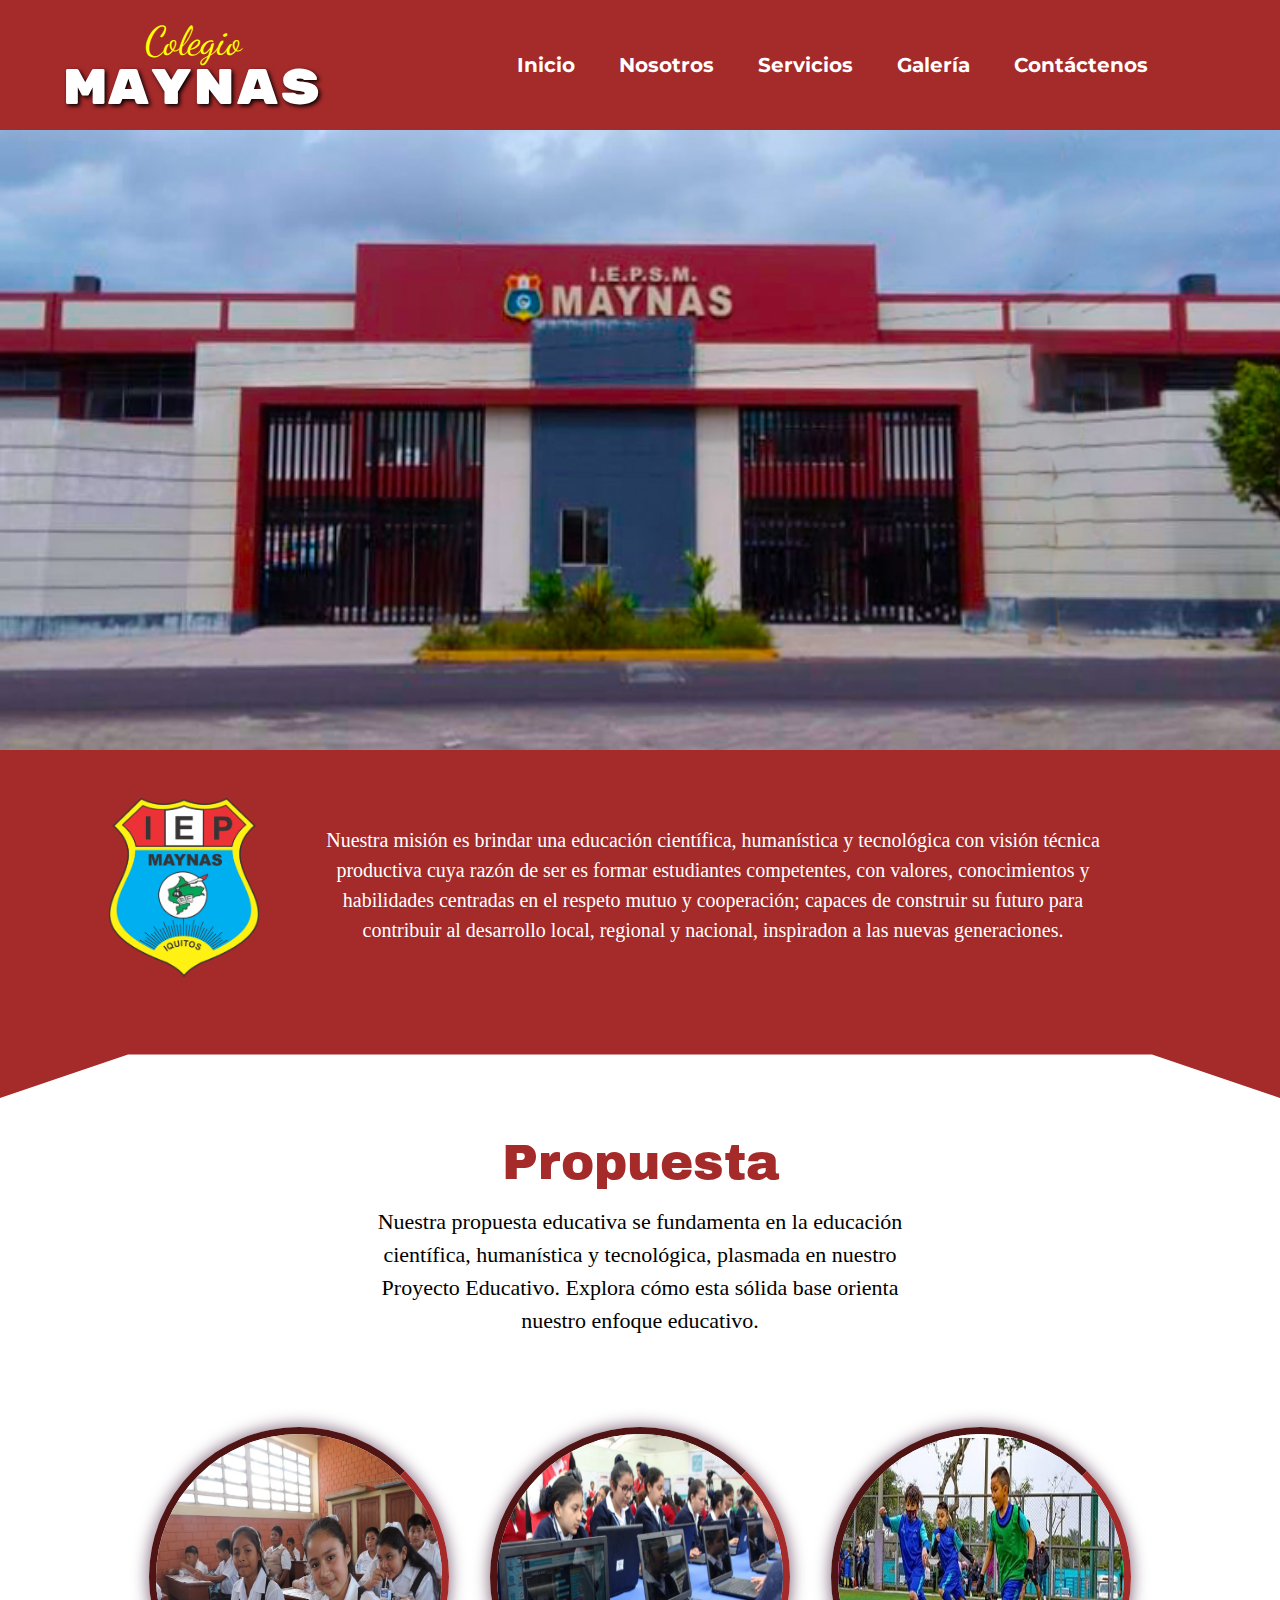
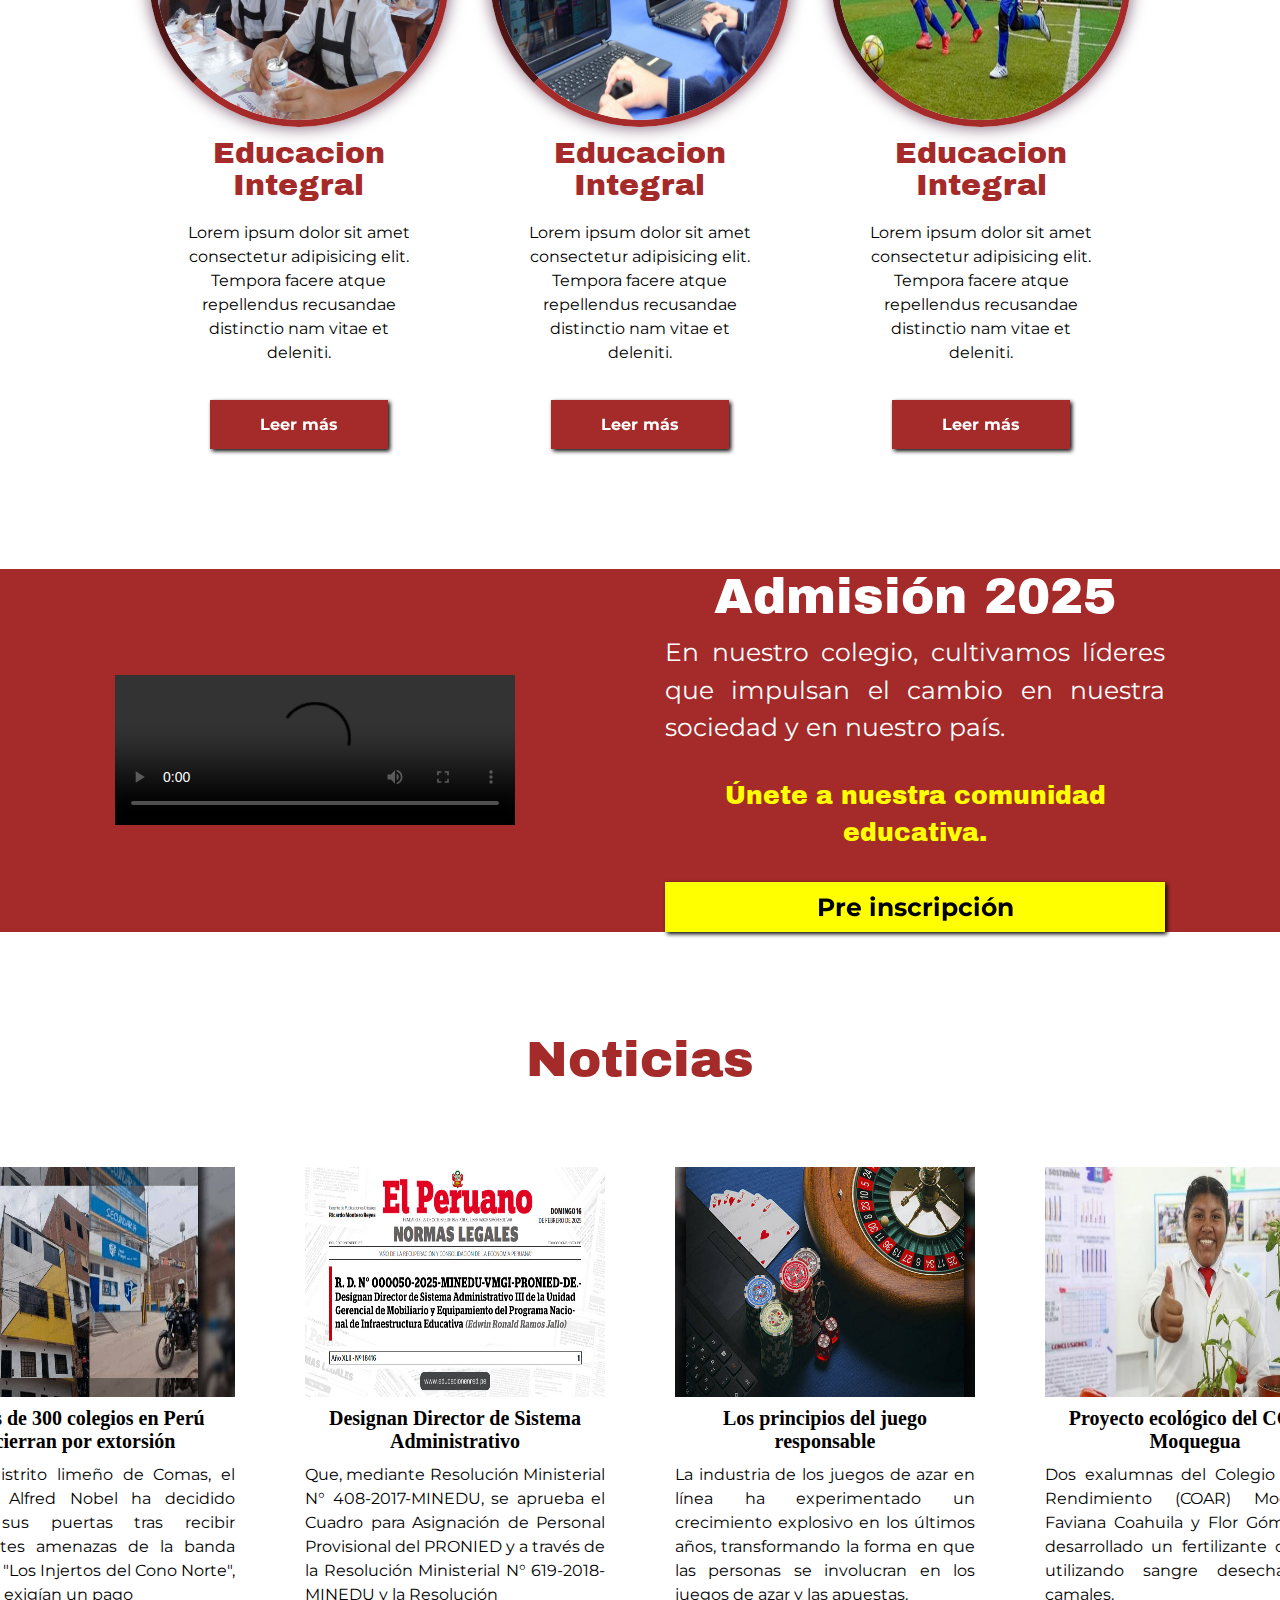
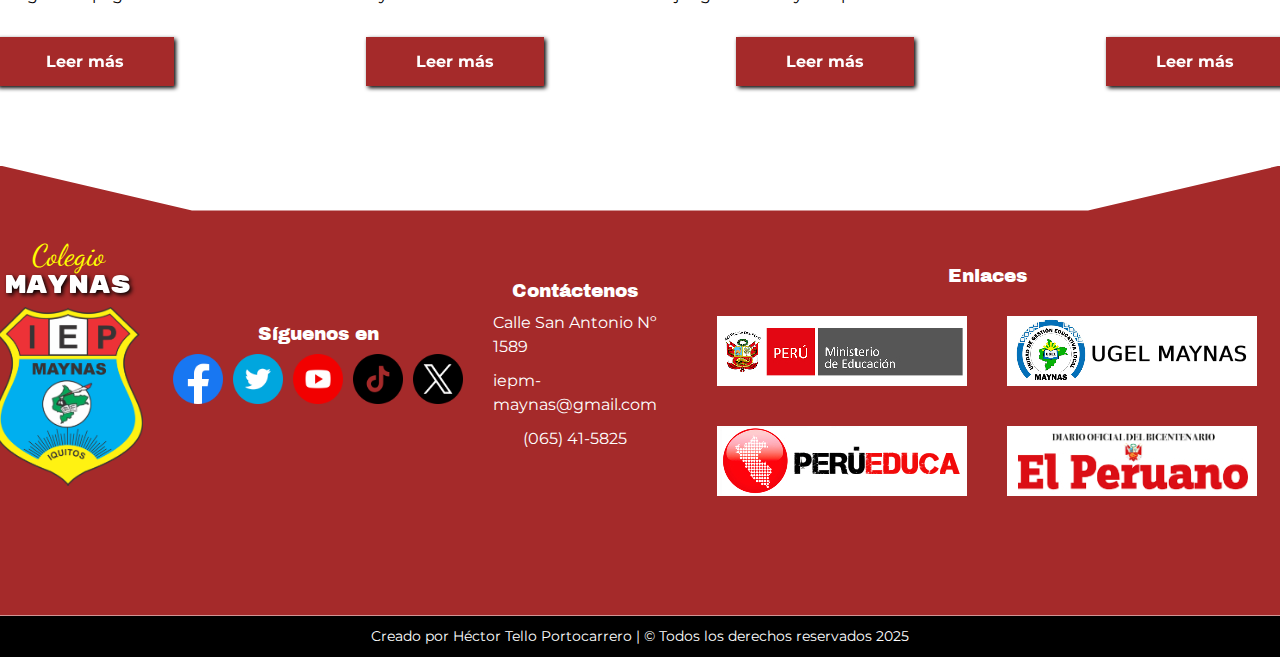
==== commit 1d3dcf7a: "Actualizar index.html" ====
--- a/index.html
+++ b/index.html
@@ -210,7 +210,7 @@
       
     </footer>
     <p class="Copyright">
-        Creado por los estudiantes de CIBERTEC | © Todos los derechos reservados 2025
+        Creado por Héctor Tello Portocarrero | © Todos los derechos reservados 2025
     </p>
 </body>
 </html>--- a/css/movil.css
+++ b/css/movil.css
@@ -0,0 +1,1244 @@
+:root{
+    --padding-container:80px 0;
+    scroll-padding-top: 80px;
+}
+
+*{
+    margin:0;
+    box-sizing: border-box;
+}
+
+p{
+    font-family: "Montserrat", serif;
+    font-optical-sizing: auto;
+    line-height: 1.5em;
+    /*font-weight:;
+    font-style: normal;*/
+}
+
+h1 ,h2 ,h3{
+    font-family: "Archivo Black", serif;
+    font-weight: 400;
+    font-style: normal;
+}
+
+a{
+    font-family: "Montserrat", serif;
+    font-optical-sizing: auto;;
+}
+
+ .hero{
+    
+    --padding-container:0;
+ }
+
+ .nav{
+    background-color: brown;
+    background-image: url(../imagen/fondoLineasmovil.svg);
+ }
+
+.container{
+    max-width: 1200px;
+    width: 90%;
+    overflow: hidden;
+
+    margin:0 auto;
+    padding:--var(--padding-container);
+}
+
+.nav_container{
+    height: 80px;
+    display: flex;
+    
+    justify-content:space-between;
+    align-items:center;
+}
+
+
+.nav_link:target{
+    clip-path: circle(150% at top left);
+}
+
+.nav_link:target ~ .nav_hamburger--last{
+    display: block;
+}
+
+
+.nav_link{
+    /*display: none;*/
+    position: absolute;
+    top: 80px;
+    bottom: 0;
+    right: 0;
+    left: 0;
+    display: flex;
+    flex-direction: column;
+    align-items: center;
+    padding: 3em;
+    background-color: brown;
+    gap: 2em;
+    color: #ffff;
+
+    clip-path: circle(0% at top left);
+
+    transition: .4s clip-path;
+}
+
+.nav_link_menu{
+    border-radius: 25px;
+    color:white;
+    background-color: initial;
+    text-decoration: none;
+    padding: 10px 10px 10px 10px;
+    border-radius: 0px;
+}
+
+.nav_link_menu:hover{
+    border-radius: 0px;
+    font-size: 20px;
+    color:yellow;
+    font-weight: bold;
+    background-color:initial;
+    text-decoration: none;
+    text-align: center;
+    width: 100%;
+   padding: 10px 10px 10px 10px;
+   border-radius: 0px;
+    
+}
+
+.nav_hamburger--last{
+    display: none;
+    position: absolute;
+    right: 5%;
+    top: 24px;
+}
+
+.nav_icon{
+    display:block;
+}
+
+.maynas{
+        font-family: "Rubik Mono One", serif;
+        font-weight: 400;
+        font-style: normal;
+        color:#ffff;
+        font-size: 30px;
+
+        padding-top: 10px;
+        filter:drop-shadow(2px 2px 2px black)
+}
+    
+.logo{
+
+    display: flex;
+    flex-direction:column;
+    line-height:1.7em;
+
+    justify-content: center;
+    align-items: center;
+}
+
+.colegio {
+    font-family: "Dancing Script", serif;
+    font-optical-sizing: auto;
+    font-weight: 400;
+    font-style: normal;
+    font-size:35px;
+    color:yellow;
+  }
+  
+
+.banner_img{
+    /*background-color: brown;*/
+    height: 600px;
+    background-image: url(../imagen/IEMAYNAS.jpg);
+    background-size: cover;
+    background-position: center;
+}
+
+
+
+.somos{
+
+    clip-path: polygon(20% 0%,80% 0%,100% 0%,100% 80%,90% 70%,10% 70%,0% 80%,0% 0%);
+    background-image: url(../imagen/fondoLineasmovil.svg);
+    padding-top: 40px;
+    margin-bottom:-150px;
+    display: flex;
+    flex-direction: column;
+    gap:1em;
+
+    justify-content: center;
+    align-items: center;
+    background-color: brown;
+    
+    width: 100%;
+
+    line-height: 1.5em;
+    padding-bottom: 200px;
+}
+
+
+
+.somos_insignea{
+    width:100px;
+}
+
+.somos_parrafo{
+    font-size: 18px;
+    color: #ffff;
+    text-align:center;
+    padding:0px 30px 40px 30px;
+    font-family: verdana;
+    margin-bottom: 0;
+    
+}
+
+/**********************PROPUESTA***************************/
+
+.propuesta{
+    
+    display: flex;
+    flex-direction: column;
+    gap:15px;
+    justify-content: center;
+    align-items: center;
+
+}
+
+.propuesta_titulo{
+    text-align: center;
+    font-size: 35px;
+    color: brown;
+}
+
+.propuesta_parrafo{
+    font-size: 18px;
+    color: black;
+    text-align:center;
+    padding:0px 30px 40px 30px;
+    font-family: verdana;
+
+}
+ /*********************CONTENIDO PROPUESTA*************************/
+
+ .n_propuesta{
+    display: flex;
+    flex-direction: column;
+    gap: 5px;
+    justify-content: center;
+    align-items: center;
+    padding-bottom: 70px;
+ }
+ .n_propuesta_img{
+
+    border-radius: 50%;
+    width: 300px;
+    height: 300px;
+    border: 7px inset brown;
+    box-shadow: 0px 0px 15px 2px #917B8D;
+    border-style: inset;
+ }
+
+ .n_propuesta_titulo{
+
+    
+    font-size: 30px;
+    color: brown;
+    padding: 5px 50px 5px 50px;
+    text-align:center;
+ }
+
+ .n_propuesta_parrafo{
+   
+    font-size: 16px;
+    color:black;
+    padding: 10px 50px 30px 50px;
+    text-align:center;
+ }
+
+ .n_propuesta_link{
+
+    padding: 15px 50px 15px 50px;
+    background: brown;
+   
+    font-weight: bold;
+    color: #ffff;
+    font-size: 16px;
+    text-align: center;
+    text-decoration:none;
+    filter:drop-shadow(2px 2px 2px black)
+
+ }
+
+ /*****************************ADMISION********************************/
+ .admision{
+    display: flex;
+    flex-direction: column;
+    gap: 10px;
+    justify-content: center;
+    align-items: center;
+   
+
+    background-color: brown;
+    padding: 0px 0px 30px 0px;
+ }
+
+.video_anuncio{
+    padding-bottom: 30px;
+    width:375px;
+    
+}
+
+.cont_anuncio{
+    text-align: justify;
+   width:300px;
+    
+}
+
+ .anuncio_titulo{
+    text-align: center;
+    color: #ffff;
+  
+    font-size:30px;
+    padding-bottom: 10px;
+ }
+
+ .anuncio_parrafo{
+    color:#ffff;
+    font-size: 18px;
+    
+ }
+
+ .lema_anuncio{
+
+    color: yellow;
+    font-family:"Archivo Black", serif;
+    padding: 30px 0px 30px 0px;
+    text-align: center;
+
+ }
+
+ .anuncio_link{
+
+    padding: 10px 30px 10px 30px;
+    background:yellow;
+   
+    font-weight: bold;
+    color:black;
+    font-size: 16px;
+    text-align: center;
+    display: block;
+    text-decoration:none;
+    width: 300px;
+    filter:drop-shadow(2px 2px 2px black)
+
+ }
+ /*****************************NOTICIAS********************************/
+ .noticia_maynas{
+    padding-top: 50px;
+    text-align: center;
+    color: brown;
+    font-size:35px; 
+}
+
+ .cont_noticias{
+    padding-top: 50px;
+}
+.noticias{
+    display: flex;
+    flex-direction: column;
+    gap: 10px;
+    justify-content:center;
+    align-items: center;
+    padding:0px 30px 80px 30px;
+    text-align: justify;
+}
+
+.noticia_img{
+    width:300px;
+    height:230px;
+}
+.noticia_titulo{
+    font-family:verdana;
+    font-size: 20px;
+    color: black;
+    font-weight: bold;
+    width: 300px;
+    text-align: center;
+}
+
+.noticia_parrafo{
+   
+    font-size: 16px;
+    color: black;
+    width: 300px; 
+}
+
+.noticia_link{
+    margin-top: 20px;
+    padding: 15px 50px 15px 50px;
+   
+    background: brown;
+    
+    font-weight: bold;
+    color: #ffff;
+    font-size: 16px;
+    text-align: center;
+    text-decoration:none;
+    filter:drop-shadow(2px 2px 2px black)
+ }
+ /*********************************************************************/
+
+ .footer{
+    /*clip-path: polygon(20% 0%,80% 0%,100% 0%,100% 80%,86% 70%,16% 70%,0% 80%,0% 0%);
+    clip-path: polygon(15% 20%,85% 20%,100% 0%,100% 100%,100% 100%,18% 100%,0% 100%,0% 0%);*/
+    clip-path: polygon(15% 10%,85% 10%,100% 0%,100% 100%,100% 100%,100% 100%,0% 100%,0% 0%);
+
+    background-image: url(../imagen/fondoLineasmovil.svg);
+
+    background-color: brown;
+    width: 100%;
+    height:1400px;
+
+
+    display: flex;
+    flex-direction:column;
+    gap:15px;
+    
+    justify-content: center;
+    align-items: center;
+    
+    }
+
+.footer_insignea{
+    width: 150px;
+}
+
+.footer_logo{
+
+    display: flex;
+    flex-direction:column;
+    gap: 10px;
+    justify-content: center;
+    align-items: center;
+    margin-bottom:50px;
+}
+
+ .footer_logo_titulo{
+
+    display: flex;
+    flex-direction:column;
+    
+    line-height:1.3em;
+    
+    justify-content: center;
+    align-items: center;
+    
+    }
+
+ .f_maynas{
+    font-family: "Rubik Mono One", serif;
+    font-weight: 400;
+    font-style: normal;
+    color:#ffff;
+    font-size: 25px;
+
+    padding-top: 10px;
+    filter:drop-shadow(2px 2px 2px black)
+}
+
+
+
+.f_colegio {
+font-family: "Dancing Script", serif;
+font-optical-sizing: auto;
+font-weight: 400;
+font-style: normal;
+font-size:30px;
+color:yellow;
+}
+
+.redes_sociales{
+    display: flex;
+    flex-direction:column;
+    gap:10px;
+    justify-content: center;
+    align-items: center;
+    margin-bottom: 50px;
+}
+
+.footer_iconos_rd{
+    display: flex;
+    flex-direction:row;
+    gap:10px;
+    justify-content: center;
+    align-items: center;
+}
+
+.footer_rd{
+    width: 50px;
+
+}
+
+.footer_titulo_rd{
+  
+    color: #ffff;
+}
+
+.footer_contactenos{
+    display: flex;
+    flex-direction: column;
+    gap: 10px;
+    justify-content: center;
+    align-items: center;
+    margin-bottom: 50px;
+}
+.footer_titulo_contactenos{
+    color: #ffff;
+}
+
+.footercontac{
+    color: #ffff;
+}
+
+
+.footer_enlaces{
+    display: flex;
+    flex-direction: column;
+    gap: 10px;
+    justify-content: center;
+    align-items: center;
+
+}
+.footer_titulo_enlaces{
+    color: #ffff;
+}
+.footer_link_enlaces{
+
+    width: 250px;
+    height: 70px;
+    display: block;
+    margin: 20px;
+}
+
+
+.Copyright{
+    display: block;
+    width: 100%;
+    color: #ffff;
+    font-size: 14px;
+    text-align: center;
+    background-color: black;
+    padding: 10px 10px 10px 10px;
+}
+
+
+/*********************************** WEB RESPONSY ***********************************/
+
+@media(min-width:1000px){
+
+    .nav{
+        position:fixed;
+        width: 100%;
+        z-index:1;
+    }
+
+  
+
+
+
+    .banner_img{
+        /*background-color: brown;*/
+        height: 750px;
+        background-image: url(../imagen/IEMAYNAS.jpg);
+        background-size: cover;
+        background-position: center;
+    }
+
+    
+
+    .nav_container{
+        height: 130px;
+    }
+    .maynas{
+        font-size: 50px;
+        padding-top: 20px;
+    }
+
+    .colegio {
+        
+        font-size:40px;
+     
+      }
+
+        .logo{
+            order:0;
+        }
+    
+        .nav_link{
+            display:inline-block;
+          
+            position: static;
+            background-color: initial;
+            
+            order:2;
+            clip-path: circle(150% at top left);
+            
+        }
+
+        .nav_link_menu{
+            font-weight: bold;
+            text-decoration: none;
+            color:#ffff;
+            font-size: 20px;
+            padding: 10px 20px 10px 20px;
+            text-align: center;
+         
+            
+        }
+
+        .nav_link_menu:hover{
+            font-weight: bold;
+            font-size: 20px;
+            border-radius: 15px;
+            color:yellow;
+            background-color: black;
+           padding: 10px 20px 10px 20px;
+            
+          
+        }
+
+        
+
+        .nav_hamburger{
+            order:1;
+        }
+
+        
+        
+        .nav_icon{
+            display:none;  
+        }
+    
+    /****************** SOMOS ************************/
+    .somos{
+
+       
+
+        display: flex;
+        flex-direction:row;
+        gap:1em;
+
+        padding-top: 40px;
+        margin-bottom:-150px;
+
+        justify-content: center;
+        align-items: center;
+        background-color: brown;
+        
+        width: 100%;
+    
+        line-height: 1.5em;
+        padding-bottom: 200px;
+    }
+
+    
+    .somos_insignea{
+        width:150px;
+    }
+
+    .somos_parrafo{
+        width:70%;
+        font-size: 20px;
+        color: #ffff;
+        text-align:center;
+        padding:35px 50px 40px 30px;
+       
+        margin-bottom: 0;
+        
+    }
+    /*********************************************************/
+
+    /**********************PROPUESTA***************************/
+
+    /*.propuesta{    
+        display: flex;
+        flex-direction: column;
+        gap:15px;
+        justify-content: center;
+        align-items: center;
+    }*/
+
+    .propuesta_titulo{
+        margin-top: 100px;
+        /*text-align: center;*/
+        font-size: 50px;
+        /*color: brown;*/
+    }
+
+    .propuesta_parrafo{
+        width: 50%;
+        font-size: 22px;
+        /*color: black;
+        text-align:center;
+        padding:0px 30px 40px 30px;*/
+    }
+
+    /*********************CONTENIDO PROPUESTA*************************/
+    .propuestas_lista{
+        padding-top: 50px;
+        margin: auto;
+        width: 80%;
+        display: flex;
+        flex-direction: row;
+        justify-content: center;
+        align-items: center;
+    }
+    
+    /*****************************ADMISION********************************/
+    .admision{
+        flex-direction:row;
+        gap: 150px;
+        padding:0px;
+        margin: 0;
+       margin-top: 50px;
+    }
+
+    .video_anuncio{
+        padding-bottom:0px;
+        width:400px;  
+    }
+
+    .cont_anuncio{
+        width: 500px; 
+    }
+
+    .anuncio_titulo{
+        font-size:50px; 
+    }
+
+    .anuncio_parrafo{
+        font-size: 25px;  
+    }
+
+    .lema_anuncio{   
+        font-size: 25px;  
+    }
+
+    .anuncio_link{
+        padding: 10px 30px 10px 30px;
+        font-size: 25px;
+        width: 500px;
+    }
+   
+ /*****************************NOTICIAS********************************/
+    .cont_noticias{
+        padding-top: 30px;
+    }
+    .cont_noticias{
+        display: flex;
+        flex-direction:row;
+        gap: 10px;
+        justify-content:center;
+        align-items: center;
+        /*padding:0px 30px 80px 30px;
+        text-align: justify;*/
+    
+    }
+
+    .noticia_maynas{
+
+        padding: 100px 0px 50px 0px;
+        font-size: 50px;
+        
+    }
+
+/*****************************FOOTER********************************/
+
+.footer{
+    width:100%;
+    height: 450px;
+    flex-direction: row;
+    gap: 30px;
+    
+}
+
+.footer_logo{
+    flex-direction:column;
+}
+
+.footer_img_enlaces{
+    width: 600px;
+    display: flex;
+    flex-direction: row;
+    justify-content: center;
+    align-items: center;
+    flex-wrap: wrap;
+   
+   
+}
+
+ }
+
+/****************************************************************************/
+
+
+
+
+/*****************************PAGINA NOSOTROS********************************/
+
+
+
+.presenttitulo{
+    font-size: 35px;
+    color: brown;
+    text-align: center;
+    padding: 15px 0px 50px 0px;
+}
+.presentacion{
+    display: flex;
+    flex-direction: column;
+    justify-content: center;
+    align-items: center;
+
+}
+
+.presentdirectoraimg{
+    width: 400px;
+    height: 300px;
+}
+
+.presentparrafo{
+    
+    font-size: 18px;
+    color: #ffff;
+    padding: 30px 20px 20px 30px;
+    background-color: brown;
+    text-align:justify;
+
+}
+
+/****************************************** MISION ********************************************/
+
+.nosotros{
+    display: flex;
+    flex-direction: column;
+    justify-content: center;
+    align-items: center;
+    gap:15px;
+}
+
+.visiontitulo{
+    font-size: 35px;
+    color: brown;
+    text-align: center;
+    padding: 50px 0px 5px 0px;
+}
+
+.visionparrafo{
+    
+    font-size: 18px;
+    color: black;
+    padding: 30px 20px 20px 30px;
+    
+    text-align:justify;
+
+}
+
+.misiontitulo{
+    font-size: 35px;
+    color: brown;
+    text-align: center;
+    padding: 50px 0px 5px 0px;
+}
+
+.misionparrafo{
+    
+    font-size: 18px;
+    color: black;
+    padding: 30px 20px 20px 30px;
+    
+    text-align:justify;
+
+}
+
+/****************************************** PAGINA CONTACTENOS ********************************************/
+.contactenostitulo{
+    text-align: center;
+    font-size: 35px;
+    padding: 30px 0px 50px 0px;
+    color: brown;
+}
+.contactenos{
+    display: flex;
+    flex-direction: column;
+    gap: 20px;
+    justify-content: center;
+    align-items: center;
+}
+
+.formcontac{
+    display: flex;
+    flex-direction: column;
+    justify-content: center;
+    
+    gap: 15px;
+}
+
+.contactenosimg{
+    width: 300px;
+    height: 350px;
+
+    margin-bottom:-150px;
+}
+
+
+.etiqueta{
+    font-size: 14px;
+    color:brown;
+    font-family: "Montserrat", serif;
+    font-weight: bold;
+    /*font-optical-sizing: auto;
+    line-height: 1.5em;*/
+}
+.registros{
+    font-size: 14px;
+    color:black;
+    font-family: "Montserrat", serif;
+ 
+    /*font-optical-sizing: auto;
+    line-height: 1.5em;*/
+}
+
+#btnEnviar{
+    display: block;
+    font-weight: bold;
+    padding: 5px;
+    width: 100%;
+    height: 50px;
+    color:brown;
+
+}
+
+/********************************** PAGINA GALERIA *********************************************/
+.galeriatitulo{
+
+    text-align: center;
+    font-size: 35px;
+    padding-bottom: 50px;
+    color: brown;
+}
+
+.galeria{
+    display: flex;
+    flex-direction: column;
+    margin: auto;
+    width: 370px;
+    gap: 20px;
+    justify-content: center;
+    align-items: center;
+        
+  
+}
+
+.ngaleria{
+    display: flex;
+    flex-direction: column;
+    justify-content: center;
+    align-items: center;
+    width: 370px;
+    margin: auto;
+}
+
+.galeria img{
+    
+    width: 390px;
+    flex-grow: 1;
+    object-fit: cover;
+    filter: brightness(40%);
+    transition: .7s ease;
+    
+}
+
+
+
+.galeria img:hover{
+    width: 450px;
+    opacity: 1;
+    filter: brightness(130%);
+}
+
+.galeria h3{
+        text-align: center;
+        color: brown;
+        padding-top: 10px;
+        padding-bottom: 10px;
+    }
+
+    .galeria p{
+
+        text-align: center;
+        padding-top: 10px;
+        padding-bottom: 10px;
+        
+        
+    }
+
+/***************************** PAGINA NOSOTROS - RESPONSY *********************************/
+
+@media(min-width:1000px){
+
+    .presenttitulo{
+        font-size: 50px;
+        padding: 70px 0px 50px 0px;
+    }
+
+    .presentacion{
+        display: flex;
+        flex-direction:row;
+    }
+
+    .presentdirectoraimg{
+        width:800px;
+        height:600px;
+    }
+
+    .presentparrafo{
+        width: 400px;
+        font-size: 18px;
+        color: #ffff;
+        padding: 35px 20px 30px 20px;
+        background-color: brown;
+        text-align:justify;
+
+    }
+
+    /**************************/
+
+    .nosotros{
+        
+        flex-direction: row;
+        padding: 30px 100px 80px 30px;
+        gap:15px;
+    }
+
+    /****************************CONTACTENOS RESPONSY************************************/
+    .contactenostitulo{   
+        font-size: 50px;
+        padding: 100px 0px 50px 0px;
+    }
+
+    .contactenos{
+        flex-direction: row;
+        gap: 100px;
+    }
+    
+    .formcontac{
+        display: flex;
+        flex-direction: column;
+        justify-content: center;
+        
+        gap: 15px;
+    }
+    
+    .contactenosimg{
+        width: 600px;
+        height: 650px;
+    }
+    
+    .etiqueta{
+        font-size: 20px;
+    }
+    .registros{
+        font-size: 16px;
+    }
+    
+    #btnEnviar{
+        display: block;
+        font-size: 20px;
+        font-weight: bold;
+        padding: 5px;
+        width: 100%;
+        height: 50px;
+        color:brown;
+    
+    }
+
+
+    /********************************GALERIA RESPONSY**************************************/
+    .galeriatitulo{
+        font-size: 50px;
+        padding-top: 100px;
+        padding-bottom: 100px;
+    }
+    
+    .galeria{
+        
+        flex-direction:row;
+        flex-wrap:wrap;
+        width: 100%;
+        max-width: 600px;
+        gap: 20px;
+       /* background-color: blue;*/
+        margin: auto;
+        justify-content: center;
+        align-items: center;
+      
+    }
+
+    .ngaleria{
+        width: 800px;
+    }
+    
+    
+    .galeria img{
+        
+        width: 600px;
+        height: 500px;
+        flex-grow: 1;
+        flex-basis: 600px;
+        object-fit: cover;
+        filter: brightness(40%);
+        transition: .7s ease;
+        
+    }
+    
+    
+    
+    .galeria img:hover{
+        width: 800px;
+        opacity: 1;
+        filter: brightness(130%);
+    }
+    
+    .galeria h3{
+            font-size: 35px;
+            text-align: center;
+            color: brown;
+            padding-bottom: 20px;
+            padding-top: 20px;
+
+        }
+    
+        .galeria p{
+            font-size: 22px;
+            text-align: center;
+    
+        }
+    
+}
+
+
+
+
+
+
+
+
+
+
+
+
+
+
+
+
+
+
+
+
+
+
+
+/*****************************ANIMACION*******************************/
+
+
+
+
+.n_propuesta_link:hover{
+    transform: scale(1.1,1.1);
+    background-color: BLUE;
+    color: #ffff;
+    filter:drop-shadow(4px 4px 4px black)
+}
+
+.anuncio_link:hover{
+    transform: scale(1.1,1.1);
+    background-color: blue;
+    color: #ffff;
+    filter:drop-shadow(4px 4px 4px black)
+}
+
+.noticia_link:hover{
+    transform: scale(1.1,1.1);
+    background-color: blue;
+    color: #ffff;
+    filter:drop-shadow(4px 4px 4px black)
+}
+/*********************************************************************************/
+
+
+/**************************ANIMACION TRANSPARENCIA********************************/
+.propuesta{
+    view-timeline-name: --scroll;
+    animation-name: show;
+    animation-fill-mode:both;
+    animation-timeline: --scroll;
+    animation-range:entry 25% cover 50%;
+}
+
+.propuestas_lista{
+    view-timeline-name: --scroll;
+    animation-name: show;
+    animation-fill-mode:both;
+    animation-timeline: --scroll;
+    animation-range:entry 25% cover 50%;
+}
+
+.admision{
+    view-timeline-name: --scroll;
+    animation-name: show;
+    animation-fill-mode:both;
+    animation-timeline: --scroll;
+
+    animation-range:entry 25% cover 50%;
+}
+
+.noticia_maynas{
+    view-timeline-name: --scroll;
+    animation-name: show;
+    animation-fill-mode:both;
+    animation-timeline: --scroll;
+
+    animation-range:entry 25% cover 50%;
+}
+
+.cont_noticias{
+    view-timeline-name: --scroll;
+    animation-name: show;
+    animation-fill-mode:both;
+    animation-timeline: --scroll;
+
+    animation-range:entry 25% cover 50%;
+}
+
+@keyframes show{
+    from
+    {
+        opacity: 0;
+        transform:sacale(0.25);
+    }
+    to
+    {
+        opacity: 1;
+        transform:sacale(1);
+    }
+}
+/**********************************************************************************/
+
+
+
+
+
